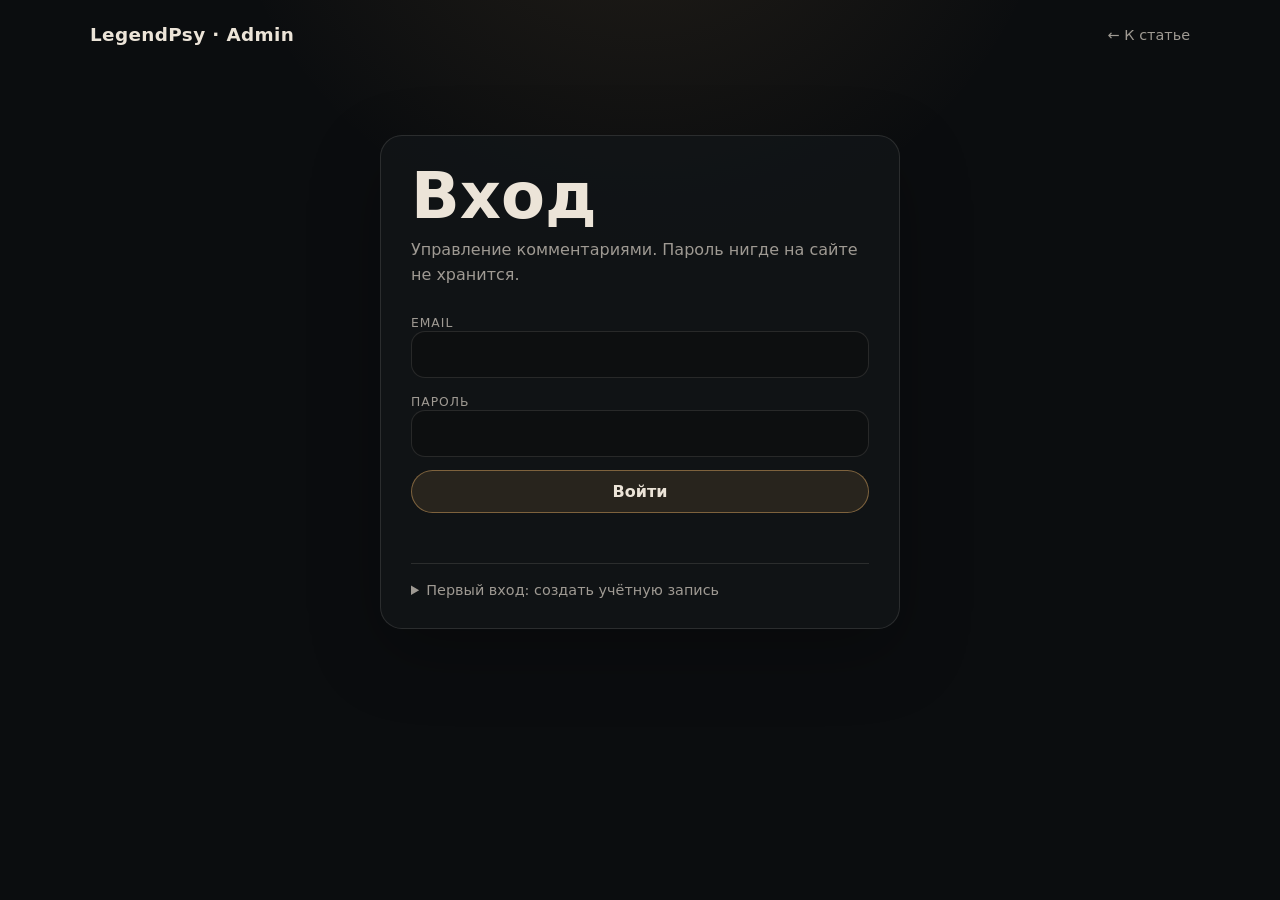
==== admin/index.html @ 47ddbd09 "Add protected comments admin dashboard" ====
<!doctype html>
<html lang="ru">
<head>
<meta charset="utf-8">
<meta name="viewport" content="width=device-width,initial-scale=1,viewport-fit=cover">
<meta name="robots" content="noindex,nofollow,noarchive">
<meta name="theme-color" content="#0b0d0f">
<title>LegendPsy · Админ-панель</title>
<style>
:root{
  --bg:#0b0d0f;--panel:#121517;--panel2:#171b1e;--paper:#ece4d8;--muted:#9f9a93;
  --gold:#d3a05e;--red:#d36f62;--green:#81b98c;--line:rgba(236,228,216,.12);
}
*{box-sizing:border-box}
html{background:var(--bg);color:var(--paper);font-family:Inter,ui-sans-serif,system-ui,-apple-system,BlinkMacSystemFont,"Segoe UI",sans-serif}
body{margin:0;min-height:100vh;background:
radial-gradient(circle at 50% -20%,rgba(211,160,94,.12),transparent 34%),var(--bg)}
button,input,textarea{font:inherit}
button{cursor:pointer}
.wrap{width:min(1100px,calc(100% - 28px));margin:0 auto;padding:24px 0 72px}
.top{display:flex;justify-content:space-between;align-items:center;gap:16px;margin-bottom:28px}
.brand{font-size:1.15rem;font-weight:750;letter-spacing:.02em}
.back{color:var(--muted);text-decoration:none;font-size:.9rem}
.panel{border:1px solid var(--line);background:rgba(18,21,23,.88);border-radius:22px;padding:clamp(18px,4vw,30px);box-shadow:0 24px 70px rgba(0,0,0,.25)}
.auth{max-width:520px;margin:10vh auto 0}
h1{font-size:clamp(2rem,7vw,4rem);line-height:.95;margin:0 0 10px}
.sub{color:var(--muted);line-height:1.6;margin:0 0 24px}
.form{display:grid;gap:13px}
label{font-size:.77rem;text-transform:uppercase;letter-spacing:.08em;color:var(--muted)}
input,textarea{
  width:100%;border:1px solid var(--line);background:#0d0f10;color:var(--paper);
  border-radius:14px;padding:13px 14px;outline:none
}
input:focus,textarea:focus{border-color:rgba(211,160,94,.7);box-shadow:0 0 0 3px rgba(211,160,94,.08)}
.btn{border:1px solid rgba(211,160,94,.5);background:rgba(211,160,94,.12);color:var(--paper);border-radius:999px;padding:11px 16px;font-weight:700}
.btn.secondary{border-color:var(--line);background:rgba(255,255,255,.035);font-weight:600}
.btn.danger{border-color:rgba(211,111,98,.45);background:rgba(211,111,98,.1);color:#ffd8d2}
.btn:disabled{opacity:.45;cursor:default}
.note{color:var(--muted);font-size:.88rem;line-height:1.5;min-height:1.35em}
.setup{margin-top:18px;padding-top:18px;border-top:1px solid var(--line)}
.setup summary{cursor:pointer;color:var(--muted);font-size:.9rem}
.hidden{display:none!important}
.dash-head{display:flex;justify-content:space-between;align-items:flex-start;gap:18px;margin-bottom:20px}
.dash-head h1{font-size:clamp(2rem,6vw,3.6rem)}
.actions{display:flex;gap:8px;flex-wrap:wrap}
.stats{display:grid;grid-template-columns:repeat(3,1fr);gap:10px;margin:18px 0}
.stat{border:1px solid var(--line);background:rgba(255,255,255,.025);border-radius:16px;padding:14px}
.stat b{display:block;font-size:1.55rem}.stat span{color:var(--muted);font-size:.8rem}
.toolbar{display:grid;grid-template-columns:1fr auto;gap:10px;margin:18px 0}
.filters{display:flex;gap:7px;flex-wrap:wrap}
.filter{border:1px solid var(--line);background:transparent;color:var(--muted);border-radius:999px;padding:8px 11px}
.filter.active{color:var(--paper);border-color:rgba(211,160,94,.5);background:rgba(211,160,94,.08)}
.list{display:grid;gap:12px}
.card{border:1px solid var(--line);background:rgba(255,255,255,.025);border-radius:18px;padding:16px}
.card.hidden-comment{opacity:.66}
.meta{display:flex;justify-content:space-between;gap:12px;align-items:center;margin-bottom:10px;color:var(--muted);font-size:.77rem}
.badge{display:inline-flex;align-items:center;gap:6px;border:1px solid var(--line);border-radius:999px;padding:5px 8px}
.dot{width:7px;height:7px;border-radius:50%;background:var(--green)}
.hidden-comment .dot{background:var(--red)}
.comment-text{white-space:pre-wrap;overflow-wrap:anywhere;line-height:1.58;margin:0 0 13px}
.editor{min-height:120px;resize:vertical;margin:0 0 12px}
.card-actions{display:flex;gap:8px;flex-wrap:wrap}
.empty{padding:36px 12px;text-align:center;color:var(--muted)}
.statusbar{margin:12px 0;color:var(--muted);font-size:.85rem;min-height:1.2em}
@media(max-width:700px){
  .toolbar{grid-template-columns:1fr}.dash-head{display:grid}.stats{grid-template-columns:1fr 1fr 1fr}
  .meta{align-items:flex-start;flex-direction:column}.card-actions .btn{flex:1}
}
</style>
</head>
<body>
<div class="wrap">
  <div class="top">
    <div class="brand">LegendPsy · Admin</div>
    <a class="back" href="../">← К статье</a>
  </div>

  <section id="authView" class="auth panel">
    <h1>Вход</h1>
    <p class="sub">Управление комментариями. Пароль нигде на сайте не хранится.</p>
    <form id="loginForm" class="form">
      <div><label for="email">Email</label><input id="email" type="email" autocomplete="username" required></div>
      <div><label for="password">Пароль</label><input id="password" type="password" autocomplete="current-password" required></div>
      <button id="loginBtn" class="btn" type="submit">Войти</button>
      <div id="loginNote" class="note" role="status"></div>
    </form>

    <details class="setup">
      <summary>Первый вход: создать учётную запись</summary>
      <form id="signupForm" class="form" style="margin-top:14px">
        <div><label for="signupEmail">Email</label><input id="signupEmail" type="email" autocomplete="email" required></div>
        <div><label for="signupPassword">Новый пароль</label><input id="signupPassword" type="password" autocomplete="new-password" minlength="12" required></div>
        <button id="signupBtn" class="btn secondary" type="submit">Создать учётную запись</button>
        <div id="signupNote" class="note" role="status"></div>
      </form>
    </details>
  </section>

  <section id="dashboard" class="hidden">
    <div class="dash-head">
      <div>
        <h1>Комментарии</h1>
        <p class="sub" style="margin-bottom:0">Редактирование, скрытие и удаление сообщений читателей.</p>
      </div>
      <div class="actions">
        <button id="refreshBtn" class="btn secondary">Обновить</button>
        <button id="logoutBtn" class="btn secondary">Выйти</button>
      </div>
    </div>

    <div class="stats">
      <div class="stat"><b id="totalCount">0</b><span>всего</span></div>
      <div class="stat"><b id="visibleCount">0</b><span>видимых</span></div>
      <div class="stat"><b id="hiddenCount">0</b><span>скрытых</span></div>
    </div>

    <div class="toolbar">
      <input id="search" type="search" placeholder="Поиск по тексту…">
      <div class="filters">
        <button class="filter active" data-filter="all">Все</button>
        <button class="filter" data-filter="visible">Видимые</button>
        <button class="filter" data-filter="hidden">Скрытые</button>
      </div>
    </div>

    <div id="statusbar" class="statusbar" role="status"></div>
    <div id="commentsList" class="list"></div>
  </section>
</div>

<script>
(()=>{
  const SUPABASE_URL='https://eswoqjxioavegjnhosbb.supabase.co';
  const KEY='sb_publishable_Czx1d7slcJQgqhjOS0miWw_Na2Yrnvb';
  const ADMIN_URL=SUPABASE_URL+'/functions/v1/admin-comments';
  const $=s=>document.querySelector(s);
  const $$=s=>[...document.querySelectorAll(s)];
  const authView=$('#authView'), dashboard=$('#dashboard');
  const loginForm=$('#loginForm'), signupForm=$('#signupForm');
  const loginNote=$('#loginNote'), signupNote=$('#signupNote'), statusbar=$('#statusbar');
  const list=$('#commentsList'), search=$('#search');
  let comments=[],filter='all';

  function getSession(){
    try{return JSON.parse(sessionStorage.getItem('legendpsy_admin_session')||'null')}catch(_){return null}
  }
  function setSession(s){sessionStorage.setItem('legendpsy_admin_session',JSON.stringify(s))}
  function clearSession(){sessionStorage.removeItem('legendpsy_admin_session')}
  function authHeaders(token){
    return {'apikey':KEY,'Authorization':'Bearer '+token,'Content-Type':'application/json'};
  }
  async function refreshSession(){
    const s=getSession(); if(!s?.refresh_token) return null;
    const r=await fetch(SUPABASE_URL+'/auth/v1/token?grant_type=refresh_token',{
      method:'POST',headers:{'apikey':KEY,'Content-Type':'application/json'},
      body:JSON.stringify({refresh_token:s.refresh_token})
    });
    if(!r.ok){clearSession();return null}
    const next=await r.json();setSession(next);return next;
  }
  async function adminCall(payload,retry=true){
    let s=getSession(); if(!s?.access_token) throw new Error('unauthorized');
    let r=await fetch(ADMIN_URL,{method:'POST',headers:authHeaders(s.access_token),body:JSON.stringify(payload)});
    if(r.status===401 && retry){
      s=await refreshSession();
      if(s) return adminCall(payload,false);
    }
    const data=await r.json().catch(()=>({}));
    if(!r.ok) throw new Error(data.error||('http_'+r.status));
    return data;
  }
  function showAuth(msg=''){
    authView.classList.remove('hidden');dashboard.classList.add('hidden');
    if(msg)loginNote.textContent=msg;
  }
  function showDashboard(){
    authView.classList.add('hidden');dashboard.classList.remove('hidden');
  }
  function dateLabel(value){
    try{return new Intl.DateTimeFormat('ru-RU',{day:'2-digit',month:'2-digit',year:'numeric',hour:'2-digit',minute:'2-digit'}).format(new Date(value))}
    catch(_){return value||''}
  }
  function counts(){
    $('#totalCount').textContent=comments.length;
    $('#visibleCount').textContent=comments.filter(x=>x.is_visible).length;
    $('#hiddenCount').textContent=comments.filter(x=>!x.is_visible).length;
  }
  function filtered(){
    const q=search.value.trim().toLowerCase();
    return comments.filter(c=>{
      const f=filter==='all'||(filter==='visible'&&c.is_visible)||(filter==='hidden'&&!c.is_visible);
      const s=!q||c.body.toLowerCase().includes(q);
      return f&&s;
    });
  }
  function render(){
    counts();list.replaceChildren();
    const rows=filtered();
    if(!rows.length){
      const e=document.createElement('div');e.className='empty';e.textContent='Ничего не найдено.';list.append(e);return;
    }
    rows.forEach(c=>{
      const card=document.createElement('article');card.className='card'+(c.is_visible?'':' hidden-comment');
      const meta=document.createElement('div');meta.className='meta';
      const badge=document.createElement('span');badge.className='badge';
      const dot=document.createElement('i');dot.className='dot';
      const label=document.createElement('span');label.textContent=c.is_visible?'Видимый':'Скрытый';
      badge.append(dot,label);
      const date=document.createElement('span');date.textContent=dateLabel(c.created_at);
      meta.append(badge,date);

      const text=document.createElement('p');text.className='comment-text';text.textContent=c.body;
      const editor=document.createElement('textarea');editor.className='editor hidden';editor.value=c.body;editor.maxLength=2000;

      const actions=document.createElement('div');actions.className='card-actions';
      const vis=document.createElement('button');vis.className='btn secondary';vis.textContent=c.is_visible?'Скрыть':'Показать';
      const edit=document.createElement('button');edit.className='btn secondary';edit.textContent='Редактировать';
      const del=document.createElement('button');del.className='btn danger';del.textContent='Удалить';
      actions.append(vis,edit,del);

      vis.onclick=()=>mutate(async()=>{
        const data=await adminCall({action:'set_visibility',id:c.id,is_visible:!c.is_visible});
        Object.assign(c,data.comment);render();
      });

      let editing=false;
      edit.onclick=()=>mutate(async()=>{
        if(!editing){
          editing=true;text.classList.add('hidden');editor.classList.remove('hidden');edit.textContent='Сохранить';editor.focus();return;
        }
        const body=editor.value.trim();
        if(!body){statusbar.textContent='Комментарий не может быть пустым.';return}
        const data=await adminCall({action:'edit',id:c.id,body});
        Object.assign(c,data.comment);editing=false;text.classList.remove('hidden');editor.classList.add('hidden');edit.textContent='Редактировать';render();
      });

      del.onclick=()=>mutate(async()=>{
        if(!confirm('Удалить комментарий навсегда? Это действие нельзя отменить.'))return;
        await adminCall({action:'delete',id:c.id});
        comments=comments.filter(x=>x.id!==c.id);render();
      });

      card.append(meta,text,editor,actions);list.append(card);
    });
  }
  async function mutate(fn){
    statusbar.textContent='Сохраняю…';
    try{await fn();statusbar.textContent='Готово.'}
    catch(e){statusbar.textContent='Ошибка: '+friendly(e.message)}
  }
  function friendly(code){
    const map={
      unauthorized:'Сессия закончилась. Войди снова.',
      forbidden:'Этот аккаунт ещё не получил права администратора.',
      invalid_comment:'Проверь текст комментария.',
      update_failed:'Не удалось сохранить изменения.',
      delete_failed:'Не удалось удалить комментарий.'
    };
    return map[code]||'Не удалось выполнить действие.';
  }
  async function load(){
    statusbar.textContent='Загружаю…';
    try{
      const data=await adminCall({action:'list'});
      comments=data.comments||[];showDashboard();render();statusbar.textContent='';
    }catch(e){
      if(e.message==='forbidden'){showAuth('Аккаунт существует, но права администратора ещё не активированы.')}
      else{clearSession();showAuth(friendly(e.message))}
    }
  }

  loginForm.addEventListener('submit',async e=>{
    e.preventDefault();loginNote.textContent='Вхожу…';$('#loginBtn').disabled=true;
    try{
      const email=$('#email').value.trim(),password=$('#password').value;
      const r=await fetch(SUPABASE_URL+'/auth/v1/token?grant_type=password',{
        method:'POST',headers:{'apikey':KEY,'Content-Type':'application/json'},
        body:JSON.stringify({email,password})
      });
      const data=await r.json().catch(()=>({}));
      if(!r.ok)throw new Error('login_failed');
      setSession(data);await load();
    }catch(_){loginNote.textContent='Не удалось войти. Проверь email, пароль и подтверждение почты.'}
    finally{$('#loginBtn').disabled=false}
  });

  signupForm.addEventListener('submit',async e=>{
    e.preventDefault();signupNote.textContent='Создаю…';$('#signupBtn').disabled=true;
    try{
      const email=$('#signupEmail').value.trim(),password=$('#signupPassword').value;
      if(password.length<12)throw new Error('weak');
      const r=await fetch(SUPABASE_URL+'/auth/v1/signup',{
        method:'POST',headers:{'apikey':KEY,'Content-Type':'application/json'},
        body:JSON.stringify({email,password})
      });
      const data=await r.json().catch(()=>({}));
      if(!r.ok)throw new Error(data?.msg||'signup_failed');
      signupNote.textContent=data?.session
        ? 'Учётная запись создана. Теперь нужно активировать права администратора.'
        : 'Учётная запись создана. Проверь почту и подтверди email. После этого права администратора нужно активировать.';
    }catch(e){signupNote.textContent=e.message==='weak'?'Пароль должен быть не короче 12 символов.':'Не удалось создать учётную запись.'}
    finally{$('#signupBtn').disabled=false}
  });

  $('#refreshBtn').onclick=load;
  $('#logoutBtn').onclick=()=>{clearSession();showAuth('Ты вышел из админ-панели.')};
  search.addEventListener('input',render);
  $$('.filter').forEach(b=>b.onclick=()=>{
    filter=b.dataset.filter;$$('.filter').forEach(x=>x.classList.toggle('active',x===b));render();
  });

  if(getSession())load();
})();
</script>
</body>
</html>
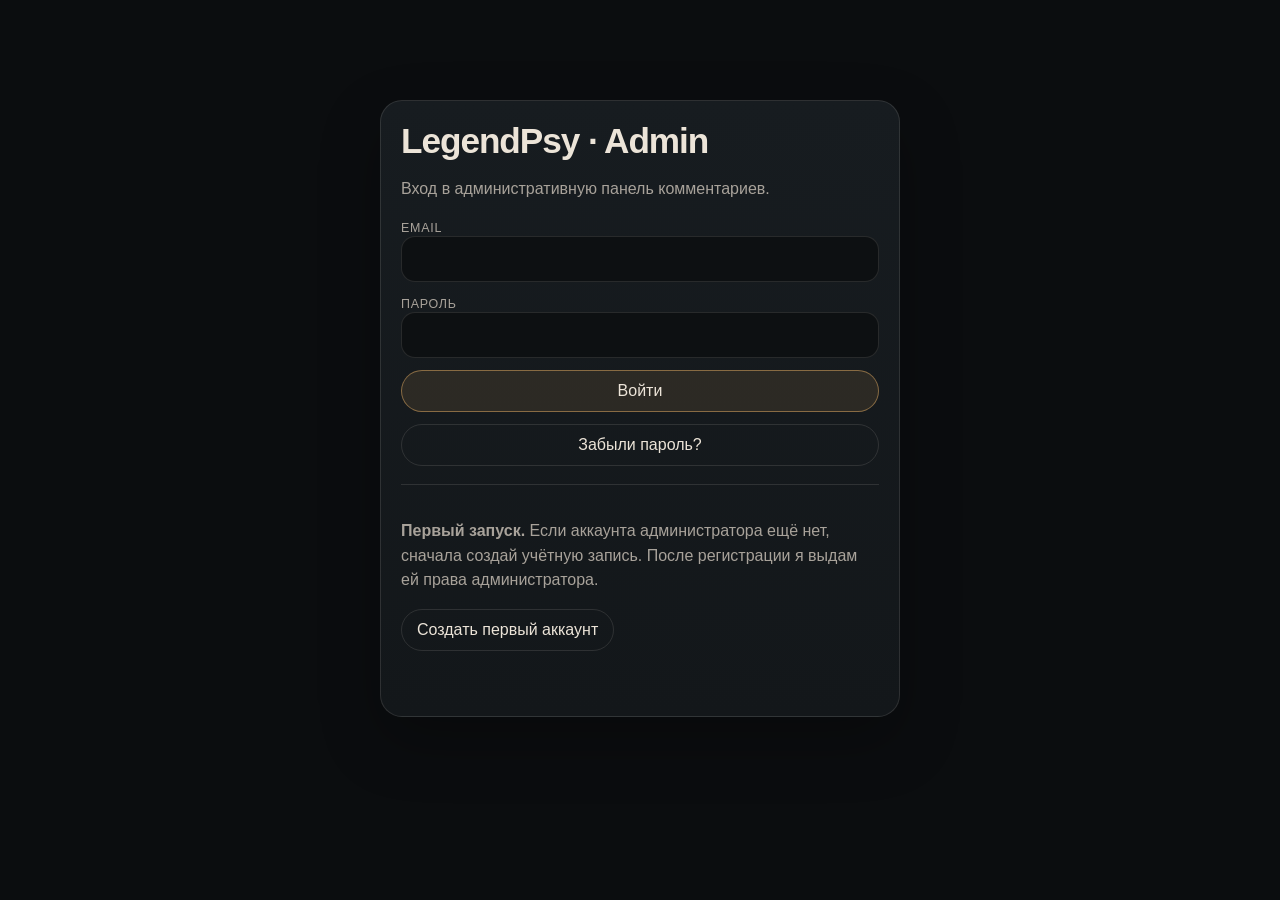
==== commit 197aa6e9: "Add secure comment admin panel" ====
--- a/admin/index.html
+++ b/admin/index.html
@@ -2,315 +2,462 @@
 <html lang="ru">
 <head>
 <meta charset="utf-8">
-<meta name="viewport" content="width=device-width,initial-scale=1,viewport-fit=cover">
-<meta name="robots" content="noindex,nofollow,noarchive">
+<meta name="viewport" content="width=device-width, initial-scale=1, viewport-fit=cover">
 <meta name="theme-color" content="#0b0d0f">
-<title>LegendPsy · Админ-панель</title>
+<title>LegendPsy — админ-панель</title>
 <style>
 :root{
-  --bg:#0b0d0f;--panel:#121517;--panel2:#171b1e;--paper:#ece4d8;--muted:#9f9a93;
-  --gold:#d3a05e;--red:#d36f62;--green:#81b98c;--line:rgba(236,228,216,.12);
+  --bg:#0b0d0f;--panel:#13171a;--panel2:#171c20;--text:#ece4d8;--muted:#a8a29a;
+  --line:rgba(236,228,216,.12);--gold:#d3a05e;--danger:#d56a63;--ok:#84b59f;
 }
 *{box-sizing:border-box}
-html{background:var(--bg);color:var(--paper);font-family:Inter,ui-sans-serif,system-ui,-apple-system,BlinkMacSystemFont,"Segoe UI",sans-serif}
-body{margin:0;min-height:100vh;background:
-radial-gradient(circle at 50% -20%,rgba(211,160,94,.12),transparent 34%),var(--bg)}
+html,body{margin:0;background:var(--bg);color:var(--text);font-family:Inter,ui-sans-serif,-apple-system,BlinkMacSystemFont,"Segoe UI",sans-serif}
+body{min-height:100svh}
 button,input,textarea{font:inherit}
 button{cursor:pointer}
-.wrap{width:min(1100px,calc(100% - 28px));margin:0 auto;padding:24px 0 72px}
-.top{display:flex;justify-content:space-between;align-items:center;gap:16px;margin-bottom:28px}
-.brand{font-size:1.15rem;font-weight:750;letter-spacing:.02em}
-.back{color:var(--muted);text-decoration:none;font-size:.9rem}
-.panel{border:1px solid var(--line);background:rgba(18,21,23,.88);border-radius:22px;padding:clamp(18px,4vw,30px);box-shadow:0 24px 70px rgba(0,0,0,.25)}
-.auth{max-width:520px;margin:10vh auto 0}
-h1{font-size:clamp(2rem,7vw,4rem);line-height:.95;margin:0 0 10px}
-.sub{color:var(--muted);line-height:1.6;margin:0 0 24px}
-.form{display:grid;gap:13px}
-label{font-size:.77rem;text-transform:uppercase;letter-spacing:.08em;color:var(--muted)}
+.wrap{width:min(1100px,calc(100% - 28px));margin:0 auto;padding:28px 0 64px}
+.topbar{display:flex;align-items:center;justify-content:space-between;gap:16px;margin-bottom:24px}
+.brand{font-size:clamp(1.4rem,5vw,2.2rem);font-weight:750;letter-spacing:-.03em}
+.sub{color:var(--muted);font-size:.92rem}
+.card{background:linear-gradient(180deg,var(--panel2),var(--panel));border:1px solid var(--line);border-radius:22px;padding:20px;box-shadow:0 24px 60px rgba(0,0,0,.25)}
+.auth{max-width:520px;margin:8vh auto 0}
+.auth h1{margin:0 0 10px;font-size:2rem}
+.auth p{color:var(--muted);line-height:1.55}
+.grid{display:grid;gap:12px}
+label{font-size:.78rem;color:var(--muted);letter-spacing:.06em;text-transform:uppercase}
 input,textarea{
-  width:100%;border:1px solid var(--line);background:#0d0f10;color:var(--paper);
-  border-radius:14px;padding:13px 14px;outline:none
+  width:100%;border:1px solid var(--line);border-radius:14px;background:#0d1012;color:var(--text);
+  padding:13px 14px;outline:none
 }
 input:focus,textarea:focus{border-color:rgba(211,160,94,.7);box-shadow:0 0 0 3px rgba(211,160,94,.08)}
-.btn{border:1px solid rgba(211,160,94,.5);background:rgba(211,160,94,.12);color:var(--paper);border-radius:999px;padding:11px 16px;font-weight:700}
-.btn.secondary{border-color:var(--line);background:rgba(255,255,255,.035);font-weight:600}
-.btn.danger{border-color:rgba(211,111,98,.45);background:rgba(211,111,98,.1);color:#ffd8d2}
-.btn:disabled{opacity:.45;cursor:default}
-.note{color:var(--muted);font-size:.88rem;line-height:1.5;min-height:1.35em}
-.setup{margin-top:18px;padding-top:18px;border-top:1px solid var(--line)}
-.setup summary{cursor:pointer;color:var(--muted);font-size:.9rem}
+.primary,.ghost,.danger{
+  border-radius:999px;padding:11px 15px;border:1px solid var(--line);background:transparent;color:var(--text)
+}
+.primary{border-color:rgba(211,160,94,.55);background:rgba(211,160,94,.12)}
+.danger{border-color:rgba(213,106,99,.4);color:#f4b0ab}
+.small{padding:8px 11px;font-size:.88rem}
+.actions{display:flex;flex-wrap:wrap;gap:8px}
+.status{min-height:1.4em;margin-top:10px;color:var(--muted);font-size:.9rem}
+.setup-note{margin-top:18px;padding-top:18px;border-top:1px solid var(--line)}
 .hidden{display:none!important}
-.dash-head{display:flex;justify-content:space-between;align-items:flex-start;gap:18px;margin-bottom:20px}
-.dash-head h1{font-size:clamp(2rem,6vw,3.6rem)}
-.actions{display:flex;gap:8px;flex-wrap:wrap}
-.stats{display:grid;grid-template-columns:repeat(3,1fr);gap:10px;margin:18px 0}
-.stat{border:1px solid var(--line);background:rgba(255,255,255,.025);border-radius:16px;padding:14px}
-.stat b{display:block;font-size:1.55rem}.stat span{color:var(--muted);font-size:.8rem}
-.toolbar{display:grid;grid-template-columns:1fr auto;gap:10px;margin:18px 0}
-.filters{display:flex;gap:7px;flex-wrap:wrap}
-.filter{border:1px solid var(--line);background:transparent;color:var(--muted);border-radius:999px;padding:8px 11px}
-.filter.active{color:var(--paper);border-color:rgba(211,160,94,.5);background:rgba(211,160,94,.08)}
-.list{display:grid;gap:12px}
-.card{border:1px solid var(--line);background:rgba(255,255,255,.025);border-radius:18px;padding:16px}
-.card.hidden-comment{opacity:.66}
-.meta{display:flex;justify-content:space-between;gap:12px;align-items:center;margin-bottom:10px;color:var(--muted);font-size:.77rem}
-.badge{display:inline-flex;align-items:center;gap:6px;border:1px solid var(--line);border-radius:999px;padding:5px 8px}
-.dot{width:7px;height:7px;border-radius:50%;background:var(--green)}
-.hidden-comment .dot{background:var(--red)}
-.comment-text{white-space:pre-wrap;overflow-wrap:anywhere;line-height:1.58;margin:0 0 13px}
-.editor{min-height:120px;resize:vertical;margin:0 0 12px}
-.card-actions{display:flex;gap:8px;flex-wrap:wrap}
-.empty{padding:36px 12px;text-align:center;color:var(--muted)}
-.statusbar{margin:12px 0;color:var(--muted);font-size:.85rem;min-height:1.2em}
-@media(max-width:700px){
-  .toolbar{grid-template-columns:1fr}.dash-head{display:grid}.stats{grid-template-columns:1fr 1fr 1fr}
-  .meta{align-items:flex-start;flex-direction:column}.card-actions .btn{flex:1}
+.dashboard{display:grid;gap:18px}
+.toolbar{display:flex;gap:10px;align-items:center;flex-wrap:wrap}
+.search{flex:1;min-width:220px}
+.filters{display:flex;gap:8px;flex-wrap:wrap}
+.filter.active{border-color:rgba(211,160,94,.65);background:rgba(211,160,94,.12)}
+.stats{display:flex;gap:10px;flex-wrap:wrap}
+.stat{padding:10px 13px;border:1px solid var(--line);border-radius:14px;color:var(--muted)}
+.stat strong{color:var(--text)}
+.comments{display:grid;gap:12px}
+.comment{padding:16px;border:1px solid var(--line);border-radius:18px;background:rgba(255,255,255,.02)}
+.comment.hidden-comment{opacity:.62}
+.meta{display:flex;gap:10px;align-items:center;justify-content:space-between;flex-wrap:wrap;margin-bottom:10px}
+.meta-left{display:flex;gap:8px;align-items:center;flex-wrap:wrap;color:var(--muted);font-size:.82rem}
+.badge{padding:4px 8px;border-radius:999px;border:1px solid var(--line);font-size:.75rem}
+.badge.visible{color:#b6ddca;border-color:rgba(132,181,159,.35)}
+.badge.hidden-badge{color:#d8b1ae;border-color:rgba(213,106,99,.35)}
+.body{white-space:pre-wrap;overflow-wrap:anywhere;line-height:1.58;margin-bottom:14px}
+.editbox{min-height:110px;margin-bottom:10px}
+.empty{padding:34px 8px;text-align:center;color:var(--muted)}
+hr{border:0;border-top:1px solid var(--line);margin:18px 0}
+@media(max-width:640px){
+  .wrap{width:min(100% - 18px,1100px);padding-top:16px}
+  .card{padding:16px;border-radius:18px}
+  .topbar{align-items:flex-start}
+  .comment .actions{width:100%}
+  .comment .actions button{flex:1}
 }
 </style>
 </head>
 <body>
 <div class="wrap">
-  <div class="top">
+  <section id="authView" class="auth card">
     <div class="brand">LegendPsy · Admin</div>
-    <a class="back" href="../">← К статье</a>
-  </div>
-
-  <section id="authView" class="auth panel">
-    <h1>Вход</h1>
-    <p class="sub">Управление комментариями. Пароль нигде на сайте не хранится.</p>
-    <form id="loginForm" class="form">
-      <div><label for="email">Email</label><input id="email" type="email" autocomplete="username" required></div>
-      <div><label for="password">Пароль</label><input id="password" type="password" autocomplete="current-password" required></div>
-      <button id="loginBtn" class="btn" type="submit">Войти</button>
-      <div id="loginNote" class="note" role="status"></div>
+    <p>Вход в административную панель комментариев.</p>
+
+    <form id="loginForm" class="grid">
+      <div>
+        <label for="loginEmail">Email</label>
+        <input id="loginEmail" type="email" autocomplete="username" required>
+      </div>
+      <div>
+        <label for="loginPassword">Пароль</label>
+        <input id="loginPassword" type="password" autocomplete="current-password" minlength="8" required>
+      </div>
+      <button class="primary" type="submit">Войти</button>
+      <button id="forgotBtn" class="ghost" type="button">Забыли пароль?</button>
     </form>
 
-    <details class="setup">
-      <summary>Первый вход: создать учётную запись</summary>
-      <form id="signupForm" class="form" style="margin-top:14px">
-        <div><label for="signupEmail">Email</label><input id="signupEmail" type="email" autocomplete="email" required></div>
-        <div><label for="signupPassword">Новый пароль</label><input id="signupPassword" type="password" autocomplete="new-password" minlength="12" required></div>
-        <button id="signupBtn" class="btn secondary" type="submit">Создать учётную запись</button>
-        <div id="signupNote" class="note" role="status"></div>
+    <div id="signupBlock" class="setup-note">
+      <p><strong>Первый запуск.</strong> Если аккаунта администратора ещё нет, сначала создай учётную запись. После регистрации я выдам ей права администратора.</p>
+      <button id="showSignupBtn" class="ghost" type="button">Создать первый аккаунт</button>
+
+      <form id="signupForm" class="grid hidden" style="margin-top:14px">
+        <div>
+          <label for="signupEmail">Email</label>
+          <input id="signupEmail" type="email" autocomplete="email" required>
+        </div>
+        <div>
+          <label for="signupPassword">Пароль</label>
+          <input id="signupPassword" type="password" autocomplete="new-password" minlength="12" required>
+        </div>
+        <div>
+          <label for="signupPassword2">Повтори пароль</label>
+          <input id="signupPassword2" type="password" autocomplete="new-password" minlength="12" required>
+        </div>
+        <button class="primary" type="submit">Создать аккаунт</button>
       </form>
-    </details>
+    </div>
+
+    <p id="authStatus" class="status" role="status" aria-live="polite"></p>
   </section>
 
-  <section id="dashboard" class="hidden">
-    <div class="dash-head">
+  <section id="dashboardView" class="dashboard hidden">
+    <div class="topbar">
       <div>
-        <h1>Комментарии</h1>
-        <p class="sub" style="margin-bottom:0">Редактирование, скрытие и удаление сообщений читателей.</p>
-      </div>
-      <div class="actions">
-        <button id="refreshBtn" class="btn secondary">Обновить</button>
-        <button id="logoutBtn" class="btn secondary">Выйти</button>
-      </div>
+        <div class="brand">Комментарии</div>
+        <div id="adminEmail" class="sub"></div>
+      </div>
+      <button id="logoutBtn" class="ghost small" type="button">Выйти</button>
     </div>
 
-    <div class="stats">
-      <div class="stat"><b id="totalCount">0</b><span>всего</span></div>
-      <div class="stat"><b id="visibleCount">0</b><span>видимых</span></div>
-      <div class="stat"><b id="hiddenCount">0</b><span>скрытых</span></div>
+    <div class="card">
+      <div class="toolbar">
+        <input id="searchInput" class="search" type="search" placeholder="Поиск по комментариям…">
+        <div class="filters">
+          <button class="filter ghost small active" data-filter="all" type="button">Все</button>
+          <button class="filter ghost small" data-filter="visible" type="button">Видимые</button>
+          <button class="filter ghost small" data-filter="hidden" type="button">Скрытые</button>
+        </div>
+      </div>
+      <hr>
+      <div id="stats" class="stats"></div>
     </div>
 
-    <div class="toolbar">
-      <input id="search" type="search" placeholder="Поиск по тексту…">
-      <div class="filters">
-        <button class="filter active" data-filter="all">Все</button>
-        <button class="filter" data-filter="visible">Видимые</button>
-        <button class="filter" data-filter="hidden">Скрытые</button>
-      </div>
-    </div>
-
-    <div id="statusbar" class="statusbar" role="status"></div>
-    <div id="commentsList" class="list"></div>
+    <div id="commentsList" class="comments"></div>
   </section>
 </div>
 
-<script>
-(()=>{
-  const SUPABASE_URL='https://eswoqjxioavegjnhosbb.supabase.co';
-  const KEY='sb_publishable_Czx1d7slcJQgqhjOS0miWw_Na2Yrnvb';
-  const ADMIN_URL=SUPABASE_URL+'/functions/v1/admin-comments';
-  const $=s=>document.querySelector(s);
-  const $$=s=>[...document.querySelectorAll(s)];
-  const authView=$('#authView'), dashboard=$('#dashboard');
-  const loginForm=$('#loginForm'), signupForm=$('#signupForm');
-  const loginNote=$('#loginNote'), signupNote=$('#signupNote'), statusbar=$('#statusbar');
-  const list=$('#commentsList'), search=$('#search');
-  let comments=[],filter='all';
-
-  function getSession(){
-    try{return JSON.parse(sessionStorage.getItem('legendpsy_admin_session')||'null')}catch(_){return null}
-  }
-  function setSession(s){sessionStorage.setItem('legendpsy_admin_session',JSON.stringify(s))}
-  function clearSession(){sessionStorage.removeItem('legendpsy_admin_session')}
-  function authHeaders(token){
-    return {'apikey':KEY,'Authorization':'Bearer '+token,'Content-Type':'application/json'};
-  }
-  async function refreshSession(){
-    const s=getSession(); if(!s?.refresh_token) return null;
-    const r=await fetch(SUPABASE_URL+'/auth/v1/token?grant_type=refresh_token',{
-      method:'POST',headers:{'apikey':KEY,'Content-Type':'application/json'},
-      body:JSON.stringify({refresh_token:s.refresh_token})
+<script type="module">
+import { createClient } from "https://esm.sh/@supabase/supabase-js@2";
+
+const SUPABASE_URL = "https://eswoqjxioavegjnhosbb.supabase.co";
+const SUPABASE_PUBLISHABLE_KEY = "sb_publishable_Czx1d7slcJQgqhjOS0miWw_Na2Yrnvb";
+
+const supabase = createClient(SUPABASE_URL, SUPABASE_PUBLISHABLE_KEY, {
+  auth: { persistSession: true, autoRefreshToken: true, detectSessionInUrl: true }
+});
+
+const $ = (s) => document.querySelector(s);
+const authView = $("#authView");
+const dashboardView = $("#dashboardView");
+const authStatus = $("#authStatus");
+const loginForm = $("#loginForm");
+const signupForm = $("#signupForm");
+const showSignupBtn = $("#showSignupBtn");
+const signupBlock = $("#signupBlock");
+const forgotBtn = $("#forgotBtn");
+const logoutBtn = $("#logoutBtn");
+const commentsList = $("#commentsList");
+const searchInput = $("#searchInput");
+const stats = $("#stats");
+const adminEmail = $("#adminEmail");
+
+let comments = [];
+let filter = "all";
+
+function setStatus(message){ authStatus.textContent = message || ""; }
+
+function formatDate(value){
+  try{
+    return new Intl.DateTimeFormat("ru-RU", {
+      day:"numeric", month:"long", year:"numeric", hour:"2-digit", minute:"2-digit"
+    }).format(new Date(value));
+  }catch(_){ return ""; }
+}
+
+function escapeText(value){
+  const div = document.createElement("div");
+  div.textContent = value ?? "";
+  return div.innerHTML;
+}
+
+async function isAdmin(){
+  const { data, error } = await supabase.rpc("is_current_admin");
+  if(error) return false;
+  return data === true;
+}
+
+async function refreshSetupVisibility(){
+  const { data, error } = await supabase.rpc("admin_is_initialized");
+  if(!error && data === true) signupBlock.classList.add("hidden");
+}
+
+async function showDashboard(session){
+  const allowed = await isAdmin();
+  if(!allowed){
+    authView.classList.remove("hidden");
+    dashboardView.classList.add("hidden");
+    setStatus("Аккаунт существует, но права администратора ещё не выданы.");
+    return;
+  }
+
+  authView.classList.add("hidden");
+  dashboardView.classList.remove("hidden");
+  adminEmail.textContent = session?.user?.email || "";
+  setStatus("");
+  await loadComments();
+}
+
+async function routeBySession(){
+  await refreshSetupVisibility();
+  const { data: { session } } = await supabase.auth.getSession();
+  if(session) await showDashboard(session);
+  else{
+    authView.classList.remove("hidden");
+    dashboardView.classList.add("hidden");
+  }
+}
+
+loginForm.addEventListener("submit", async (e)=>{
+  e.preventDefault();
+  setStatus("Вхожу…");
+  const email = $("#loginEmail").value.trim();
+  const password = $("#loginPassword").value;
+  const { data, error } = await supabase.auth.signInWithPassword({ email, password });
+  if(error){
+    setStatus("Не удалось войти. Проверь email и пароль.");
+    return;
+  }
+  await showDashboard(data.session);
+});
+
+showSignupBtn.addEventListener("click", ()=>{
+  signupForm.classList.toggle("hidden");
+});
+
+signupForm.addEventListener("submit", async (e)=>{
+  e.preventDefault();
+  const email = $("#signupEmail").value.trim();
+  const password = $("#signupPassword").value;
+  const password2 = $("#signupPassword2").value;
+
+  if(password !== password2){
+    setStatus("Пароли не совпадают.");
+    return;
+  }
+
+  setStatus("Создаю аккаунт…");
+  const { data, error } = await supabase.auth.signUp({
+    email,
+    password,
+    options: { emailRedirectTo: window.location.href }
+  });
+
+  if(error){
+    setStatus("Не удалось создать аккаунт: " + error.message);
+    return;
+  }
+
+  if(data.session){
+    setStatus("Аккаунт создан. Теперь нужно выдать ему права администратора.");
+  }else{
+    setStatus("Аккаунт создан. Проверь почту и подтвердите email, затем вернись сюда и войди.");
+  }
+});
+
+forgotBtn.addEventListener("click", async ()=>{
+  const email = $("#loginEmail").value.trim();
+  if(!email){
+    setStatus("Сначала введи email.");
+    return;
+  }
+  const { error } = await supabase.auth.resetPasswordForEmail(email, {
+    redirectTo: window.location.href
+  });
+  setStatus(error ? "Не удалось отправить письмо." : "Ссылка для смены пароля отправлена на email.");
+});
+
+logoutBtn.addEventListener("click", async ()=>{
+  await supabase.auth.signOut();
+  comments = [];
+  authView.classList.remove("hidden");
+  dashboardView.classList.add("hidden");
+});
+
+async function loadComments(){
+  commentsList.innerHTML = '<div class="card empty">Загружаю…</div>';
+  const { data, error } = await supabase
+    .from("comments")
+    .select("id,article_id,body,created_at,is_visible")
+    .order("created_at", { ascending:false })
+    .limit(500);
+
+  if(error){
+    commentsList.innerHTML = '<div class="card empty">Не удалось загрузить комментарии.</div>';
+    return;
+  }
+  comments = data || [];
+  render();
+}
+
+function render(){
+  const q = searchInput.value.trim().toLowerCase();
+  const filtered = comments.filter(c=>{
+    const filterOk = filter==="all" || (filter==="visible" ? c.is_visible : !c.is_visible);
+    const searchOk = !q || c.body.toLowerCase().includes(q);
+    return filterOk && searchOk;
+  });
+
+  const visibleCount = comments.filter(c=>c.is_visible).length;
+  const hiddenCount = comments.length - visibleCount;
+  stats.innerHTML =
+    '<div class="stat">Всего: <strong>'+comments.length+'</strong></div>'+
+    '<div class="stat">Видимые: <strong>'+visibleCount+'</strong></div>'+
+    '<div class="stat">Скрытые: <strong>'+hiddenCount+'</strong></div>';
+
+  if(!filtered.length){
+    commentsList.innerHTML = '<div class="card empty">Ничего не найдено.</div>';
+    return;
+  }
+
+  commentsList.innerHTML = filtered.map(c=>`
+    <article class="comment ${c.is_visible ? "" : "hidden-comment"}" data-id="${c.id}">
+      <div class="meta">
+        <div class="meta-left">
+          <span>${formatDate(c.created_at)}</span>
+          <span class="badge ${c.is_visible ? "visible" : "hidden-badge"}">${c.is_visible ? "Видимый" : "Скрытый"}</span>
+        </div>
+        <span class="sub">${escapeText(c.article_id)}</span>
+      </div>
+      <div class="body" data-role="body">${escapeText(c.body)}</div>
+      <div class="actions">
+        <button class="ghost small" data-action="edit" type="button">Редактировать</button>
+        <button class="ghost small" data-action="visibility" type="button">${c.is_visible ? "Скрыть" : "Показать"}</button>
+        <button class="danger small" data-action="delete" type="button">Удалить</button>
+      </div>
+    </article>
+  `).join("");
+}
+
+searchInput.addEventListener("input", render);
+document.querySelectorAll(".filter").forEach(btn=>{
+  btn.addEventListener("click", ()=>{
+    document.querySelectorAll(".filter").forEach(x=>x.classList.remove("active"));
+    btn.classList.add("active");
+    filter = btn.dataset.filter;
+    render();
+  });
+});
+
+commentsList.addEventListener("click", async (e)=>{
+  const button = e.target.closest("button[data-action]");
+  if(!button) return;
+  const article = button.closest(".comment");
+  const id = article.dataset.id;
+  const item = comments.find(c=>c.id===id);
+  if(!item) return;
+
+  if(button.dataset.action==="visibility"){
+    button.disabled = true;
+    const { data, error } = await supabase
+      .from("comments")
+      .update({ is_visible: !item.is_visible })
+      .eq("id", id)
+      .select("id,article_id,body,created_at,is_visible")
+      .single();
+
+    if(!error && data){
+      comments = comments.map(c=>c.id===id ? data : c);
+      render();
+    }else{
+      alert("Не удалось изменить видимость.");
+      button.disabled = false;
+    }
+    return;
+  }
+
+  if(button.dataset.action==="delete"){
+    if(!confirm("Удалить этот комментарий навсегда? Это действие нельзя отменить.")) return;
+    button.disabled = true;
+    const { error } = await supabase.from("comments").delete().eq("id", id);
+    if(!error){
+      comments = comments.filter(c=>c.id!==id);
+      render();
+    }else{
+      alert("Не удалось удалить комментарий.");
+      button.disabled = false;
+    }
+    return;
+  }
+
+  if(button.dataset.action==="edit"){
+    if(article.querySelector("textarea")) return;
+    const bodyEl = article.querySelector('[data-role="body"]');
+    bodyEl.classList.add("hidden");
+
+    const textarea = document.createElement("textarea");
+    textarea.className = "editbox";
+    textarea.maxLength = 2000;
+    textarea.value = item.body;
+
+    const save = document.createElement("button");
+    save.className = "primary small";
+    save.type = "button";
+    save.textContent = "Сохранить";
+
+    const cancel = document.createElement("button");
+    cancel.className = "ghost small";
+    cancel.type = "button";
+    cancel.textContent = "Отмена";
+
+    const row = document.createElement("div");
+    row.className = "actions";
+    row.append(save, cancel);
+
+    bodyEl.after(textarea, row);
+    textarea.focus();
+
+    cancel.addEventListener("click", ()=>{
+      textarea.remove();
+      row.remove();
+      bodyEl.classList.remove("hidden");
     });
-    if(!r.ok){clearSession();return null}
-    const next=await r.json();setSession(next);return next;
-  }
-  async function adminCall(payload,retry=true){
-    let s=getSession(); if(!s?.access_token) throw new Error('unauthorized');
-    let r=await fetch(ADMIN_URL,{method:'POST',headers:authHeaders(s.access_token),body:JSON.stringify(payload)});
-    if(r.status===401 && retry){
-      s=await refreshSession();
-      if(s) return adminCall(payload,false);
+
+    save.addEventListener("click", async ()=>{
+      const body = textarea.value.trim();
+      if(!body){ alert("Комментарий не может быть пустым."); return; }
+      save.disabled = true;
+
+      const { data, error } = await supabase
+        .from("comments")
+        .update({ body })
+        .eq("id", id)
+        .select("id,article_id,body,created_at,is_visible")
+        .single();
+
+      if(!error && data){
+        comments = comments.map(c=>c.id===id ? data : c);
+        render();
+      }else{
+        alert("Не удалось сохранить изменения.");
+        save.disabled = false;
+      }
+    });
+  }
+});
+
+supabase.auth.onAuthStateChange(async (event, session)=>{
+  if(event==="PASSWORD_RECOVERY" && session){
+    const next = prompt("Введите новый пароль (минимум 12 символов):");
+    if(next && next.length>=12){
+      const { error } = await supabase.auth.updateUser({ password: next });
+      alert(error ? "Не удалось сменить пароль." : "Пароль изменён.");
     }
-    const data=await r.json().catch(()=>({}));
-    if(!r.ok) throw new Error(data.error||('http_'+r.status));
-    return data;
-  }
-  function showAuth(msg=''){
-    authView.classList.remove('hidden');dashboard.classList.add('hidden');
-    if(msg)loginNote.textContent=msg;
-  }
-  function showDashboard(){
-    authView.classList.add('hidden');dashboard.classList.remove('hidden');
-  }
-  function dateLabel(value){
-    try{return new Intl.DateTimeFormat('ru-RU',{day:'2-digit',month:'2-digit',year:'numeric',hour:'2-digit',minute:'2-digit'}).format(new Date(value))}
-    catch(_){return value||''}
-  }
-  function counts(){
-    $('#totalCount').textContent=comments.length;
-    $('#visibleCount').textContent=comments.filter(x=>x.is_visible).length;
-    $('#hiddenCount').textContent=comments.filter(x=>!x.is_visible).length;
-  }
-  function filtered(){
-    const q=search.value.trim().toLowerCase();
-    return comments.filter(c=>{
-      const f=filter==='all'||(filter==='visible'&&c.is_visible)||(filter==='hidden'&&!c.is_visible);
-      const s=!q||c.body.toLowerCase().includes(q);
-      return f&&s;
-    });
-  }
-  function render(){
-    counts();list.replaceChildren();
-    const rows=filtered();
-    if(!rows.length){
-      const e=document.createElement('div');e.className='empty';e.textContent='Ничего не найдено.';list.append(e);return;
-    }
-    rows.forEach(c=>{
-      const card=document.createElement('article');card.className='card'+(c.is_visible?'':' hidden-comment');
-      const meta=document.createElement('div');meta.className='meta';
-      const badge=document.createElement('span');badge.className='badge';
-      const dot=document.createElement('i');dot.className='dot';
-      const label=document.createElement('span');label.textContent=c.is_visible?'Видимый':'Скрытый';
-      badge.append(dot,label);
-      const date=document.createElement('span');date.textContent=dateLabel(c.created_at);
-      meta.append(badge,date);
-
-      const text=document.createElement('p');text.className='comment-text';text.textContent=c.body;
-      const editor=document.createElement('textarea');editor.className='editor hidden';editor.value=c.body;editor.maxLength=2000;
-
-      const actions=document.createElement('div');actions.className='card-actions';
-      const vis=document.createElement('button');vis.className='btn secondary';vis.textContent=c.is_visible?'Скрыть':'Показать';
-      const edit=document.createElement('button');edit.className='btn secondary';edit.textContent='Редактировать';
-      const del=document.createElement('button');del.className='btn danger';del.textContent='Удалить';
-      actions.append(vis,edit,del);
-
-      vis.onclick=()=>mutate(async()=>{
-        const data=await adminCall({action:'set_visibility',id:c.id,is_visible:!c.is_visible});
-        Object.assign(c,data.comment);render();
-      });
-
-      let editing=false;
-      edit.onclick=()=>mutate(async()=>{
-        if(!editing){
-          editing=true;text.classList.add('hidden');editor.classList.remove('hidden');edit.textContent='Сохранить';editor.focus();return;
-        }
-        const body=editor.value.trim();
-        if(!body){statusbar.textContent='Комментарий не может быть пустым.';return}
-        const data=await adminCall({action:'edit',id:c.id,body});
-        Object.assign(c,data.comment);editing=false;text.classList.remove('hidden');editor.classList.add('hidden');edit.textContent='Редактировать';render();
-      });
-
-      del.onclick=()=>mutate(async()=>{
-        if(!confirm('Удалить комментарий навсегда? Это действие нельзя отменить.'))return;
-        await adminCall({action:'delete',id:c.id});
-        comments=comments.filter(x=>x.id!==c.id);render();
-      });
-
-      card.append(meta,text,editor,actions);list.append(card);
-    });
-  }
-  async function mutate(fn){
-    statusbar.textContent='Сохраняю…';
-    try{await fn();statusbar.textContent='Готово.'}
-    catch(e){statusbar.textContent='Ошибка: '+friendly(e.message)}
-  }
-  function friendly(code){
-    const map={
-      unauthorized:'Сессия закончилась. Войди снова.',
-      forbidden:'Этот аккаунт ещё не получил права администратора.',
-      invalid_comment:'Проверь текст комментария.',
-      update_failed:'Не удалось сохранить изменения.',
-      delete_failed:'Не удалось удалить комментарий.'
-    };
-    return map[code]||'Не удалось выполнить действие.';
-  }
-  async function load(){
-    statusbar.textContent='Загружаю…';
-    try{
-      const data=await adminCall({action:'list'});
-      comments=data.comments||[];showDashboard();render();statusbar.textContent='';
-    }catch(e){
-      if(e.message==='forbidden'){showAuth('Аккаунт существует, но права администратора ещё не активированы.')}
-      else{clearSession();showAuth(friendly(e.message))}
-    }
-  }
-
-  loginForm.addEventListener('submit',async e=>{
-    e.preventDefault();loginNote.textContent='Вхожу…';$('#loginBtn').disabled=true;
-    try{
-      const email=$('#email').value.trim(),password=$('#password').value;
-      const r=await fetch(SUPABASE_URL+'/auth/v1/token?grant_type=password',{
-        method:'POST',headers:{'apikey':KEY,'Content-Type':'application/json'},
-        body:JSON.stringify({email,password})
-      });
-      const data=await r.json().catch(()=>({}));
-      if(!r.ok)throw new Error('login_failed');
-      setSession(data);await load();
-    }catch(_){loginNote.textContent='Не удалось войти. Проверь email, пароль и подтверждение почты.'}
-    finally{$('#loginBtn').disabled=false}
-  });
-
-  signupForm.addEventListener('submit',async e=>{
-    e.preventDefault();signupNote.textContent='Создаю…';$('#signupBtn').disabled=true;
-    try{
-      const email=$('#signupEmail').value.trim(),password=$('#signupPassword').value;
-      if(password.length<12)throw new Error('weak');
-      const r=await fetch(SUPABASE_URL+'/auth/v1/signup',{
-        method:'POST',headers:{'apikey':KEY,'Content-Type':'application/json'},
-        body:JSON.stringify({email,password})
-      });
-      const data=await r.json().catch(()=>({}));
-      if(!r.ok)throw new Error(data?.msg||'signup_failed');
-      signupNote.textContent=data?.session
-        ? 'Учётная запись создана. Теперь нужно активировать права администратора.'
-        : 'Учётная запись создана. Проверь почту и подтверди email. После этого права администратора нужно активировать.';
-    }catch(e){signupNote.textContent=e.message==='weak'?'Пароль должен быть не короче 12 символов.':'Не удалось создать учётную запись.'}
-    finally{$('#signupBtn').disabled=false}
-  });
-
-  $('#refreshBtn').onclick=load;
-  $('#logoutBtn').onclick=()=>{clearSession();showAuth('Ты вышел из админ-панели.')};
-  search.addEventListener('input',render);
-  $$('.filter').forEach(b=>b.onclick=()=>{
-    filter=b.dataset.filter;$$('.filter').forEach(x=>x.classList.toggle('active',x===b));render();
-  });
-
-  if(getSession())load();
-})();
+  }
+});
+
+await routeBySession();
 </script>
 </body>
 </html>
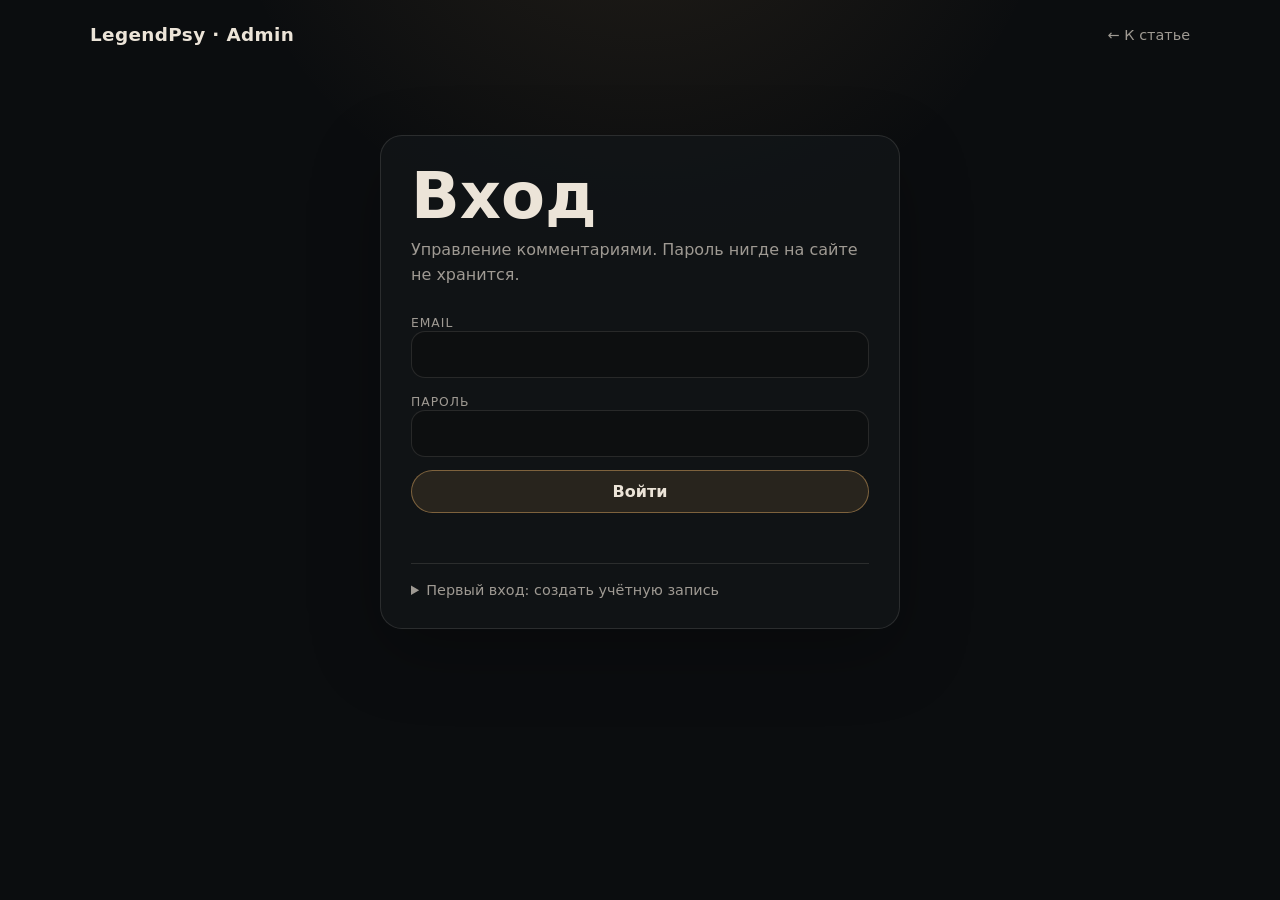
==== commit 2f107f13: "Add one-time admin activation flow" ====
--- a/admin/index.html
+++ b/admin/index.html
@@ -2,462 +2,357 @@
 <html lang="ru">
 <head>
 <meta charset="utf-8">
-<meta name="viewport" content="width=device-width, initial-scale=1, viewport-fit=cover">
+<meta name="viewport" content="width=device-width,initial-scale=1,viewport-fit=cover">
+<meta name="robots" content="noindex,nofollow,noarchive">
 <meta name="theme-color" content="#0b0d0f">
-<title>LegendPsy — админ-панель</title>
+<title>LegendPsy · Админ-панель</title>
 <style>
 :root{
-  --bg:#0b0d0f;--panel:#13171a;--panel2:#171c20;--text:#ece4d8;--muted:#a8a29a;
-  --line:rgba(236,228,216,.12);--gold:#d3a05e;--danger:#d56a63;--ok:#84b59f;
+  --bg:#0b0d0f;--panel:#121517;--panel2:#171b1e;--paper:#ece4d8;--muted:#9f9a93;
+  --gold:#d3a05e;--red:#d36f62;--green:#81b98c;--line:rgba(236,228,216,.12);
 }
 *{box-sizing:border-box}
-html,body{margin:0;background:var(--bg);color:var(--text);font-family:Inter,ui-sans-serif,-apple-system,BlinkMacSystemFont,"Segoe UI",sans-serif}
-body{min-height:100svh}
+html{background:var(--bg);color:var(--paper);font-family:Inter,ui-sans-serif,system-ui,-apple-system,BlinkMacSystemFont,"Segoe UI",sans-serif}
+body{margin:0;min-height:100vh;background:
+radial-gradient(circle at 50% -20%,rgba(211,160,94,.12),transparent 34%),var(--bg)}
 button,input,textarea{font:inherit}
 button{cursor:pointer}
-.wrap{width:min(1100px,calc(100% - 28px));margin:0 auto;padding:28px 0 64px}
-.topbar{display:flex;align-items:center;justify-content:space-between;gap:16px;margin-bottom:24px}
-.brand{font-size:clamp(1.4rem,5vw,2.2rem);font-weight:750;letter-spacing:-.03em}
-.sub{color:var(--muted);font-size:.92rem}
-.card{background:linear-gradient(180deg,var(--panel2),var(--panel));border:1px solid var(--line);border-radius:22px;padding:20px;box-shadow:0 24px 60px rgba(0,0,0,.25)}
-.auth{max-width:520px;margin:8vh auto 0}
-.auth h1{margin:0 0 10px;font-size:2rem}
-.auth p{color:var(--muted);line-height:1.55}
-.grid{display:grid;gap:12px}
-label{font-size:.78rem;color:var(--muted);letter-spacing:.06em;text-transform:uppercase}
+.wrap{width:min(1100px,calc(100% - 28px));margin:0 auto;padding:24px 0 72px}
+.top{display:flex;justify-content:space-between;align-items:center;gap:16px;margin-bottom:28px}
+.brand{font-size:1.15rem;font-weight:750;letter-spacing:.02em}
+.back{color:var(--muted);text-decoration:none;font-size:.9rem}
+.panel{border:1px solid var(--line);background:rgba(18,21,23,.88);border-radius:22px;padding:clamp(18px,4vw,30px);box-shadow:0 24px 70px rgba(0,0,0,.25)}
+.auth{max-width:520px;margin:10vh auto 0}
+h1{font-size:clamp(2rem,7vw,4rem);line-height:.95;margin:0 0 10px}
+.sub{color:var(--muted);line-height:1.6;margin:0 0 24px}
+.form{display:grid;gap:13px}
+label{font-size:.77rem;text-transform:uppercase;letter-spacing:.08em;color:var(--muted)}
 input,textarea{
-  width:100%;border:1px solid var(--line);border-radius:14px;background:#0d1012;color:var(--text);
-  padding:13px 14px;outline:none
+  width:100%;border:1px solid var(--line);background:#0d0f10;color:var(--paper);
+  border-radius:14px;padding:13px 14px;outline:none
 }
 input:focus,textarea:focus{border-color:rgba(211,160,94,.7);box-shadow:0 0 0 3px rgba(211,160,94,.08)}
-.primary,.ghost,.danger{
-  border-radius:999px;padding:11px 15px;border:1px solid var(--line);background:transparent;color:var(--text)
-}
-.primary{border-color:rgba(211,160,94,.55);background:rgba(211,160,94,.12)}
-.danger{border-color:rgba(213,106,99,.4);color:#f4b0ab}
-.small{padding:8px 11px;font-size:.88rem}
-.actions{display:flex;flex-wrap:wrap;gap:8px}
-.status{min-height:1.4em;margin-top:10px;color:var(--muted);font-size:.9rem}
-.setup-note{margin-top:18px;padding-top:18px;border-top:1px solid var(--line)}
+.btn{border:1px solid rgba(211,160,94,.5);background:rgba(211,160,94,.12);color:var(--paper);border-radius:999px;padding:11px 16px;font-weight:700}
+.btn.secondary{border-color:var(--line);background:rgba(255,255,255,.035);font-weight:600}
+.btn.danger{border-color:rgba(211,111,98,.45);background:rgba(211,111,98,.1);color:#ffd8d2}
+.btn:disabled{opacity:.45;cursor:default}
+.note{color:var(--muted);font-size:.88rem;line-height:1.5;min-height:1.35em}
+.setup{margin-top:18px;padding-top:18px;border-top:1px solid var(--line)}
+.setup summary{cursor:pointer;color:var(--muted);font-size:.9rem}
 .hidden{display:none!important}
-.dashboard{display:grid;gap:18px}
-.toolbar{display:flex;gap:10px;align-items:center;flex-wrap:wrap}
-.search{flex:1;min-width:220px}
-.filters{display:flex;gap:8px;flex-wrap:wrap}
-.filter.active{border-color:rgba(211,160,94,.65);background:rgba(211,160,94,.12)}
-.stats{display:flex;gap:10px;flex-wrap:wrap}
-.stat{padding:10px 13px;border:1px solid var(--line);border-radius:14px;color:var(--muted)}
-.stat strong{color:var(--text)}
-.comments{display:grid;gap:12px}
-.comment{padding:16px;border:1px solid var(--line);border-radius:18px;background:rgba(255,255,255,.02)}
-.comment.hidden-comment{opacity:.62}
-.meta{display:flex;gap:10px;align-items:center;justify-content:space-between;flex-wrap:wrap;margin-bottom:10px}
-.meta-left{display:flex;gap:8px;align-items:center;flex-wrap:wrap;color:var(--muted);font-size:.82rem}
-.badge{padding:4px 8px;border-radius:999px;border:1px solid var(--line);font-size:.75rem}
-.badge.visible{color:#b6ddca;border-color:rgba(132,181,159,.35)}
-.badge.hidden-badge{color:#d8b1ae;border-color:rgba(213,106,99,.35)}
-.body{white-space:pre-wrap;overflow-wrap:anywhere;line-height:1.58;margin-bottom:14px}
-.editbox{min-height:110px;margin-bottom:10px}
-.empty{padding:34px 8px;text-align:center;color:var(--muted)}
-hr{border:0;border-top:1px solid var(--line);margin:18px 0}
-@media(max-width:640px){
-  .wrap{width:min(100% - 18px,1100px);padding-top:16px}
-  .card{padding:16px;border-radius:18px}
-  .topbar{align-items:flex-start}
-  .comment .actions{width:100%}
-  .comment .actions button{flex:1}
+.dash-head{display:flex;justify-content:space-between;align-items:flex-start;gap:18px;margin-bottom:20px}
+.dash-head h1{font-size:clamp(2rem,6vw,3.6rem)}
+.actions{display:flex;gap:8px;flex-wrap:wrap}
+.stats{display:grid;grid-template-columns:repeat(3,1fr);gap:10px;margin:18px 0}
+.stat{border:1px solid var(--line);background:rgba(255,255,255,.025);border-radius:16px;padding:14px}
+.stat b{display:block;font-size:1.55rem}.stat span{color:var(--muted);font-size:.8rem}
+.toolbar{display:grid;grid-template-columns:1fr auto;gap:10px;margin:18px 0}
+.filters{display:flex;gap:7px;flex-wrap:wrap}
+.filter{border:1px solid var(--line);background:transparent;color:var(--muted);border-radius:999px;padding:8px 11px}
+.filter.active{color:var(--paper);border-color:rgba(211,160,94,.5);background:rgba(211,160,94,.08)}
+.list{display:grid;gap:12px}
+.card{border:1px solid var(--line);background:rgba(255,255,255,.025);border-radius:18px;padding:16px}
+.card.hidden-comment{opacity:.66}
+.meta{display:flex;justify-content:space-between;gap:12px;align-items:center;margin-bottom:10px;color:var(--muted);font-size:.77rem}
+.badge{display:inline-flex;align-items:center;gap:6px;border:1px solid var(--line);border-radius:999px;padding:5px 8px}
+.dot{width:7px;height:7px;border-radius:50%;background:var(--green)}
+.hidden-comment .dot{background:var(--red)}
+.comment-text{white-space:pre-wrap;overflow-wrap:anywhere;line-height:1.58;margin:0 0 13px}
+.editor{min-height:120px;resize:vertical;margin:0 0 12px}
+.card-actions{display:flex;gap:8px;flex-wrap:wrap}
+.empty{padding:36px 12px;text-align:center;color:var(--muted)}
+.statusbar{margin:12px 0;color:var(--muted);font-size:.85rem;min-height:1.2em}
+@media(max-width:700px){
+  .toolbar{grid-template-columns:1fr}.dash-head{display:grid}.stats{grid-template-columns:1fr 1fr 1fr}
+  .meta{align-items:flex-start;flex-direction:column}.card-actions .btn{flex:1}
 }
 </style>
 </head>
 <body>
 <div class="wrap">
-  <section id="authView" class="auth card">
+  <div class="top">
     <div class="brand">LegendPsy · Admin</div>
-    <p>Вход в административную панель комментариев.</p>
-
-    <form id="loginForm" class="grid">
-      <div>
-        <label for="loginEmail">Email</label>
-        <input id="loginEmail" type="email" autocomplete="username" required>
-      </div>
-      <div>
-        <label for="loginPassword">Пароль</label>
-        <input id="loginPassword" type="password" autocomplete="current-password" minlength="8" required>
-      </div>
-      <button class="primary" type="submit">Войти</button>
-      <button id="forgotBtn" class="ghost" type="button">Забыли пароль?</button>
+    <a class="back" href="../">← К статье</a>
+  </div>
+
+  <section id="authView" class="auth panel">
+    <h1>Вход</h1>
+    <p class="sub">Управление комментариями. Пароль нигде на сайте не хранится.</p>
+    <form id="loginForm" class="form">
+      <div><label for="email">Email</label><input id="email" type="email" autocomplete="username" required></div>
+      <div><label for="password">Пароль</label><input id="password" type="password" autocomplete="current-password" required></div>
+      <button id="loginBtn" class="btn" type="submit">Войти</button>
+      <div id="loginNote" class="note" role="status"></div>
     </form>
 
-    <div id="signupBlock" class="setup-note">
-      <p><strong>Первый запуск.</strong> Если аккаунта администратора ещё нет, сначала создай учётную запись. После регистрации я выдам ей права администратора.</p>
-      <button id="showSignupBtn" class="ghost" type="button">Создать первый аккаунт</button>
-
-      <form id="signupForm" class="grid hidden" style="margin-top:14px">
-        <div>
-          <label for="signupEmail">Email</label>
-          <input id="signupEmail" type="email" autocomplete="email" required>
-        </div>
-        <div>
-          <label for="signupPassword">Пароль</label>
-          <input id="signupPassword" type="password" autocomplete="new-password" minlength="12" required>
-        </div>
-        <div>
-          <label for="signupPassword2">Повтори пароль</label>
-          <input id="signupPassword2" type="password" autocomplete="new-password" minlength="12" required>
-        </div>
-        <button class="primary" type="submit">Создать аккаунт</button>
+    <div id="activationBox" class="setup hidden">
+      <div style="font-weight:750;margin-bottom:8px">Первичная активация администратора</div>
+      <p class="note" style="margin:0 0 12px">Введи одноразовый код настройки. Он нужен только один раз — после активации перестанет работать.</p>
+      <form id="activateForm" class="form">
+        <div><label for="setupCode">Код настройки</label><input id="setupCode" type="text" autocomplete="off" autocapitalize="off" spellcheck="false" required></div>
+        <button id="activateBtn" class="btn" type="submit">Активировать админ-доступ</button>
+        <div id="activateNote" class="note" role="status"></div>
       </form>
     </div>
 
-    <p id="authStatus" class="status" role="status" aria-live="polite"></p>
+    <details class="setup">
+      <summary>Первый вход: создать учётную запись</summary>
+      <form id="signupForm" class="form" style="margin-top:14px">
+        <div><label for="signupEmail">Email</label><input id="signupEmail" type="email" autocomplete="email" required></div>
+        <div><label for="signupPassword">Новый пароль</label><input id="signupPassword" type="password" autocomplete="new-password" minlength="12" required></div>
+        <button id="signupBtn" class="btn secondary" type="submit">Создать учётную запись</button>
+        <div id="signupNote" class="note" role="status"></div>
+      </form>
+    </details>
   </section>
 
-  <section id="dashboardView" class="dashboard hidden">
-    <div class="topbar">
+  <section id="dashboard" class="hidden">
+    <div class="dash-head">
       <div>
-        <div class="brand">Комментарии</div>
-        <div id="adminEmail" class="sub"></div>
+        <h1>Комментарии</h1>
+        <p class="sub" style="margin-bottom:0">Редактирование, скрытие и удаление сообщений читателей.</p>
       </div>
-      <button id="logoutBtn" class="ghost small" type="button">Выйти</button>
+      <div class="actions">
+        <button id="refreshBtn" class="btn secondary">Обновить</button>
+        <button id="logoutBtn" class="btn secondary">Выйти</button>
+      </div>
     </div>
 
-    <div class="card">
-      <div class="toolbar">
-        <input id="searchInput" class="search" type="search" placeholder="Поиск по комментариям…">
-        <div class="filters">
-          <button class="filter ghost small active" data-filter="all" type="button">Все</button>
-          <button class="filter ghost small" data-filter="visible" type="button">Видимые</button>
-          <button class="filter ghost small" data-filter="hidden" type="button">Скрытые</button>
-        </div>
+    <div class="stats">
+      <div class="stat"><b id="totalCount">0</b><span>всего</span></div>
+      <div class="stat"><b id="visibleCount">0</b><span>видимых</span></div>
+      <div class="stat"><b id="hiddenCount">0</b><span>скрытых</span></div>
+    </div>
+
+    <div class="toolbar">
+      <input id="search" type="search" placeholder="Поиск по тексту…">
+      <div class="filters">
+        <button class="filter active" data-filter="all">Все</button>
+        <button class="filter" data-filter="visible">Видимые</button>
+        <button class="filter" data-filter="hidden">Скрытые</button>
       </div>
-      <hr>
-      <div id="stats" class="stats"></div>
     </div>
 
-    <div id="commentsList" class="comments"></div>
+    <div id="statusbar" class="statusbar" role="status"></div>
+    <div id="commentsList" class="list"></div>
   </section>
 </div>
 
-<script type="module">
-import { createClient } from "https://esm.sh/@supabase/supabase-js@2";
-
-const SUPABASE_URL = "https://eswoqjxioavegjnhosbb.supabase.co";
-const SUPABASE_PUBLISHABLE_KEY = "sb_publishable_Czx1d7slcJQgqhjOS0miWw_Na2Yrnvb";
-
-const supabase = createClient(SUPABASE_URL, SUPABASE_PUBLISHABLE_KEY, {
-  auth: { persistSession: true, autoRefreshToken: true, detectSessionInUrl: true }
-});
-
-const $ = (s) => document.querySelector(s);
-const authView = $("#authView");
-const dashboardView = $("#dashboardView");
-const authStatus = $("#authStatus");
-const loginForm = $("#loginForm");
-const signupForm = $("#signupForm");
-const showSignupBtn = $("#showSignupBtn");
-const signupBlock = $("#signupBlock");
-const forgotBtn = $("#forgotBtn");
-const logoutBtn = $("#logoutBtn");
-const commentsList = $("#commentsList");
-const searchInput = $("#searchInput");
-const stats = $("#stats");
-const adminEmail = $("#adminEmail");
-
-let comments = [];
-let filter = "all";
-
-function setStatus(message){ authStatus.textContent = message || ""; }
-
-function formatDate(value){
-  try{
-    return new Intl.DateTimeFormat("ru-RU", {
-      day:"numeric", month:"long", year:"numeric", hour:"2-digit", minute:"2-digit"
-    }).format(new Date(value));
-  }catch(_){ return ""; }
-}
-
-function escapeText(value){
-  const div = document.createElement("div");
-  div.textContent = value ?? "";
-  return div.innerHTML;
-}
-
-async function isAdmin(){
-  const { data, error } = await supabase.rpc("is_current_admin");
-  if(error) return false;
-  return data === true;
-}
-
-async function refreshSetupVisibility(){
-  const { data, error } = await supabase.rpc("admin_is_initialized");
-  if(!error && data === true) signupBlock.classList.add("hidden");
-}
-
-async function showDashboard(session){
-  const allowed = await isAdmin();
-  if(!allowed){
-    authView.classList.remove("hidden");
-    dashboardView.classList.add("hidden");
-    setStatus("Аккаунт существует, но права администратора ещё не выданы.");
-    return;
-  }
-
-  authView.classList.add("hidden");
-  dashboardView.classList.remove("hidden");
-  adminEmail.textContent = session?.user?.email || "";
-  setStatus("");
-  await loadComments();
-}
-
-async function routeBySession(){
-  await refreshSetupVisibility();
-  const { data: { session } } = await supabase.auth.getSession();
-  if(session) await showDashboard(session);
-  else{
-    authView.classList.remove("hidden");
-    dashboardView.classList.add("hidden");
-  }
-}
-
-loginForm.addEventListener("submit", async (e)=>{
-  e.preventDefault();
-  setStatus("Вхожу…");
-  const email = $("#loginEmail").value.trim();
-  const password = $("#loginPassword").value;
-  const { data, error } = await supabase.auth.signInWithPassword({ email, password });
-  if(error){
-    setStatus("Не удалось войти. Проверь email и пароль.");
-    return;
-  }
-  await showDashboard(data.session);
-});
-
-showSignupBtn.addEventListener("click", ()=>{
-  signupForm.classList.toggle("hidden");
-});
-
-signupForm.addEventListener("submit", async (e)=>{
-  e.preventDefault();
-  const email = $("#signupEmail").value.trim();
-  const password = $("#signupPassword").value;
-  const password2 = $("#signupPassword2").value;
-
-  if(password !== password2){
-    setStatus("Пароли не совпадают.");
-    return;
-  }
-
-  setStatus("Создаю аккаунт…");
-  const { data, error } = await supabase.auth.signUp({
-    email,
-    password,
-    options: { emailRedirectTo: window.location.href }
+<script>
+(()=>{
+  const SUPABASE_URL='https://eswoqjxioavegjnhosbb.supabase.co';
+  const KEY='sb_publishable_Czx1d7slcJQgqhjOS0miWw_Na2Yrnvb';
+  const ADMIN_URL=SUPABASE_URL+'/functions/v1/admin-comments';
+  const SETUP_URL=SUPABASE_URL+'/functions/v1/admin-setup';
+  const $=s=>document.querySelector(s);
+  const $$=s=>[...document.querySelectorAll(s)];
+  const authView=$('#authView'), dashboard=$('#dashboard');
+  const loginForm=$('#loginForm'), signupForm=$('#signupForm'), activateForm=$('#activateForm');
+  const loginNote=$('#loginNote'), signupNote=$('#signupNote'), activateNote=$('#activateNote'), statusbar=$('#statusbar');
+  const activationBox=$('#activationBox');
+  const list=$('#commentsList'), search=$('#search');
+  let comments=[],filter='all';
+
+  function getSession(){
+    try{return JSON.parse(sessionStorage.getItem('legendpsy_admin_session')||'null')}catch(_){return null}
+  }
+  function setSession(s){sessionStorage.setItem('legendpsy_admin_session',JSON.stringify(s))}
+  function clearSession(){sessionStorage.removeItem('legendpsy_admin_session')}
+  function authHeaders(token){
+    return {'apikey':KEY,'Authorization':'Bearer '+token,'Content-Type':'application/json'};
+  }
+  async function refreshSession(){
+    const s=getSession(); if(!s?.refresh_token) return null;
+    const r=await fetch(SUPABASE_URL+'/auth/v1/token?grant_type=refresh_token',{
+      method:'POST',headers:{'apikey':KEY,'Content-Type':'application/json'},
+      body:JSON.stringify({refresh_token:s.refresh_token})
+    });
+    if(!r.ok){clearSession();return null}
+    const next=await r.json();setSession(next);return next;
+  }
+  async function adminCall(payload,retry=true){
+    let s=getSession(); if(!s?.access_token) throw new Error('unauthorized');
+    let r=await fetch(ADMIN_URL,{method:'POST',headers:authHeaders(s.access_token),body:JSON.stringify(payload)});
+    if(r.status===401 && retry){
+      s=await refreshSession();
+      if(s) return adminCall(payload,false);
+    }
+    const data=await r.json().catch(()=>({}));
+    if(!r.ok) throw new Error(data.error||('http_'+r.status));
+    return data;
+  }
+  function showAuth(msg='',showActivation=false){
+    authView.classList.remove('hidden');dashboard.classList.add('hidden');
+    activationBox.classList.toggle('hidden',!showActivation);
+    if(msg)loginNote.textContent=msg;
+  }
+  function showDashboard(){
+    authView.classList.add('hidden');dashboard.classList.remove('hidden');
+  }
+  function dateLabel(value){
+    try{return new Intl.DateTimeFormat('ru-RU',{day:'2-digit',month:'2-digit',year:'numeric',hour:'2-digit',minute:'2-digit'}).format(new Date(value))}
+    catch(_){return value||''}
+  }
+  function counts(){
+    $('#totalCount').textContent=comments.length;
+    $('#visibleCount').textContent=comments.filter(x=>x.is_visible).length;
+    $('#hiddenCount').textContent=comments.filter(x=>!x.is_visible).length;
+  }
+  function filtered(){
+    const q=search.value.trim().toLowerCase();
+    return comments.filter(c=>{
+      const f=filter==='all'||(filter==='visible'&&c.is_visible)||(filter==='hidden'&&!c.is_visible);
+      const s=!q||c.body.toLowerCase().includes(q);
+      return f&&s;
+    });
+  }
+  function render(){
+    counts();list.replaceChildren();
+    const rows=filtered();
+    if(!rows.length){
+      const e=document.createElement('div');e.className='empty';e.textContent='Ничего не найдено.';list.append(e);return;
+    }
+    rows.forEach(c=>{
+      const card=document.createElement('article');card.className='card'+(c.is_visible?'':' hidden-comment');
+      const meta=document.createElement('div');meta.className='meta';
+      const badge=document.createElement('span');badge.className='badge';
+      const dot=document.createElement('i');dot.className='dot';
+      const label=document.createElement('span');label.textContent=c.is_visible?'Видимый':'Скрытый';
+      badge.append(dot,label);
+      const date=document.createElement('span');date.textContent=dateLabel(c.created_at);
+      meta.append(badge,date);
+
+      const text=document.createElement('p');text.className='comment-text';text.textContent=c.body;
+      const editor=document.createElement('textarea');editor.className='editor hidden';editor.value=c.body;editor.maxLength=2000;
+
+      const actions=document.createElement('div');actions.className='card-actions';
+      const vis=document.createElement('button');vis.className='btn secondary';vis.textContent=c.is_visible?'Скрыть':'Показать';
+      const edit=document.createElement('button');edit.className='btn secondary';edit.textContent='Редактировать';
+      const del=document.createElement('button');del.className='btn danger';del.textContent='Удалить';
+      actions.append(vis,edit,del);
+
+      vis.onclick=()=>mutate(async()=>{
+        const data=await adminCall({action:'set_visibility',id:c.id,is_visible:!c.is_visible});
+        Object.assign(c,data.comment);render();
+      });
+
+      let editing=false;
+      edit.onclick=()=>mutate(async()=>{
+        if(!editing){
+          editing=true;text.classList.add('hidden');editor.classList.remove('hidden');edit.textContent='Сохранить';editor.focus();return;
+        }
+        const body=editor.value.trim();
+        if(!body){statusbar.textContent='Комментарий не может быть пустым.';return}
+        const data=await adminCall({action:'edit',id:c.id,body});
+        Object.assign(c,data.comment);editing=false;text.classList.remove('hidden');editor.classList.add('hidden');edit.textContent='Редактировать';render();
+      });
+
+      del.onclick=()=>mutate(async()=>{
+        if(!confirm('Удалить комментарий навсегда? Это действие нельзя отменить.'))return;
+        await adminCall({action:'delete',id:c.id});
+        comments=comments.filter(x=>x.id!==c.id);render();
+      });
+
+      card.append(meta,text,editor,actions);list.append(card);
+    });
+  }
+  async function mutate(fn){
+    statusbar.textContent='Сохраняю…';
+    try{await fn();statusbar.textContent='Готово.'}
+    catch(e){statusbar.textContent='Ошибка: '+friendly(e.message)}
+  }
+  function friendly(code){
+    const map={
+      unauthorized:'Сессия закончилась. Войди снова.',
+      forbidden:'Этот аккаунт ещё не получил права администратора.',
+      invalid_comment:'Проверь текст комментария.',
+      update_failed:'Не удалось сохранить изменения.',
+      delete_failed:'Не удалось удалить комментарий.'
+    };
+    return map[code]||'Не удалось выполнить действие.';
+  }
+  async function load(){
+    statusbar.textContent='Загружаю…';
+    try{
+      const data=await adminCall({action:'list'});
+      comments=data.comments||[];showDashboard();render();statusbar.textContent='';
+    }catch(e){
+      if(e.message==='forbidden'){
+        showAuth('Аккаунт существует. Осталось один раз активировать права администратора.',true);
+      }else{
+        clearSession();showAuth(friendly(e.message));
+      }
+    }
+  }
+
+  activateForm.addEventListener('submit',async e=>{
+    e.preventDefault();
+    const s=getSession();
+    if(!s?.access_token){activateNote.textContent='Сначала войди в созданную учётную запись.';return}
+    const code=$('#setupCode').value.trim();
+    if(!code)return;
+    $('#activateBtn').disabled=true;activateNote.textContent='Активирую…';
+    try{
+      const r=await fetch(SETUP_URL,{
+        method:'POST',
+        headers:authHeaders(s.access_token),
+        body:JSON.stringify({code})
+      });
+      const data=await r.json().catch(()=>({}));
+      if(!r.ok)throw new Error(data.error||('http_'+r.status));
+      $('#setupCode').value='';
+      activateNote.textContent='Админ-доступ активирован.';
+      await load();
+    }catch(e){
+      if(e.message==='invalid_setup_code')activateNote.textContent='Неверный или просроченный код настройки.';
+      else if(e.message==='admin_already_initialized')activateNote.textContent='Первичный администратор уже создан.';
+      else if(e.message==='unauthorized')activateNote.textContent='Сессия закончилась. Войди заново.';
+      else activateNote.textContent='Не удалось активировать доступ.';
+    }finally{$('#activateBtn').disabled=false}
   });
 
-  if(error){
-    setStatus("Не удалось создать аккаунт: " + error.message);
-    return;
-  }
-
-  if(data.session){
-    setStatus("Аккаунт создан. Теперь нужно выдать ему права администратора.");
-  }else{
-    setStatus("Аккаунт создан. Проверь почту и подтвердите email, затем вернись сюда и войди.");
-  }
-});
-
-forgotBtn.addEventListener("click", async ()=>{
-  const email = $("#loginEmail").value.trim();
-  if(!email){
-    setStatus("Сначала введи email.");
-    return;
-  }
-  const { error } = await supabase.auth.resetPasswordForEmail(email, {
-    redirectTo: window.location.href
+  loginForm.addEventListener('submit',async e=>{
+    e.preventDefault();loginNote.textContent='Вхожу…';$('#loginBtn').disabled=true;
+    try{
+      const email=$('#email').value.trim(),password=$('#password').value;
+      const r=await fetch(SUPABASE_URL+'/auth/v1/token?grant_type=password',{
+        method:'POST',headers:{'apikey':KEY,'Content-Type':'application/json'},
+        body:JSON.stringify({email,password})
+      });
+      const data=await r.json().catch(()=>({}));
+      if(!r.ok)throw new Error('login_failed');
+      setSession(data);await load();
+    }catch(_){loginNote.textContent='Не удалось войти. Проверь email, пароль и подтверждение почты.'}
+    finally{$('#loginBtn').disabled=false}
   });
-  setStatus(error ? "Не удалось отправить письмо." : "Ссылка для смены пароля отправлена на email.");
-});
-
-logoutBtn.addEventListener("click", async ()=>{
-  await supabase.auth.signOut();
-  comments = [];
-  authView.classList.remove("hidden");
-  dashboardView.classList.add("hidden");
-});
-
-async function loadComments(){
-  commentsList.innerHTML = '<div class="card empty">Загружаю…</div>';
-  const { data, error } = await supabase
-    .from("comments")
-    .select("id,article_id,body,created_at,is_visible")
-    .order("created_at", { ascending:false })
-    .limit(500);
-
-  if(error){
-    commentsList.innerHTML = '<div class="card empty">Не удалось загрузить комментарии.</div>';
-    return;
-  }
-  comments = data || [];
-  render();
-}
-
-function render(){
-  const q = searchInput.value.trim().toLowerCase();
-  const filtered = comments.filter(c=>{
-    const filterOk = filter==="all" || (filter==="visible" ? c.is_visible : !c.is_visible);
-    const searchOk = !q || c.body.toLowerCase().includes(q);
-    return filterOk && searchOk;
+
+  signupForm.addEventListener('submit',async e=>{
+    e.preventDefault();signupNote.textContent='Создаю…';$('#signupBtn').disabled=true;
+    try{
+      const email=$('#signupEmail').value.trim(),password=$('#signupPassword').value;
+      if(password.length<12)throw new Error('weak');
+      const r=await fetch(SUPABASE_URL+'/auth/v1/signup',{
+        method:'POST',headers:{'apikey':KEY,'Content-Type':'application/json'},
+        body:JSON.stringify({email,password})
+      });
+      const data=await r.json().catch(()=>({}));
+      if(!r.ok)throw new Error(data?.msg||'signup_failed');
+      signupNote.textContent=data?.session
+        ? 'Учётная запись создана. Теперь войди и введи одноразовый код настройки.'
+        : 'Учётная запись создана. Проверь почту и подтверди email. Затем войди сюда и введи одноразовый код настройки.';
+    }catch(e){signupNote.textContent=e.message==='weak'?'Пароль должен быть не короче 12 символов.':'Не удалось создать учётную запись.'}
+    finally{$('#signupBtn').disabled=false}
   });
 
-  const visibleCount = comments.filter(c=>c.is_visible).length;
-  const hiddenCount = comments.length - visibleCount;
-  stats.innerHTML =
-    '<div class="stat">Всего: <strong>'+comments.length+'</strong></div>'+
-    '<div class="stat">Видимые: <strong>'+visibleCount+'</strong></div>'+
-    '<div class="stat">Скрытые: <strong>'+hiddenCount+'</strong></div>';
-
-  if(!filtered.length){
-    commentsList.innerHTML = '<div class="card empty">Ничего не найдено.</div>';
-    return;
-  }
-
-  commentsList.innerHTML = filtered.map(c=>`
-    <article class="comment ${c.is_visible ? "" : "hidden-comment"}" data-id="${c.id}">
-      <div class="meta">
-        <div class="meta-left">
-          <span>${formatDate(c.created_at)}</span>
-          <span class="badge ${c.is_visible ? "visible" : "hidden-badge"}">${c.is_visible ? "Видимый" : "Скрытый"}</span>
-        </div>
-        <span class="sub">${escapeText(c.article_id)}</span>
-      </div>
-      <div class="body" data-role="body">${escapeText(c.body)}</div>
-      <div class="actions">
-        <button class="ghost small" data-action="edit" type="button">Редактировать</button>
-        <button class="ghost small" data-action="visibility" type="button">${c.is_visible ? "Скрыть" : "Показать"}</button>
-        <button class="danger small" data-action="delete" type="button">Удалить</button>
-      </div>
-    </article>
-  `).join("");
-}
-
-searchInput.addEventListener("input", render);
-document.querySelectorAll(".filter").forEach(btn=>{
-  btn.addEventListener("click", ()=>{
-    document.querySelectorAll(".filter").forEach(x=>x.classList.remove("active"));
-    btn.classList.add("active");
-    filter = btn.dataset.filter;
-    render();
+  $('#refreshBtn').onclick=load;
+  $('#logoutBtn').onclick=()=>{clearSession();showAuth('Ты вышел из админ-панели.',false)};
+  search.addEventListener('input',render);
+  $$('.filter').forEach(b=>b.onclick=()=>{
+    filter=b.dataset.filter;$$('.filter').forEach(x=>x.classList.toggle('active',x===b));render();
   });
-});
-
-commentsList.addEventListener("click", async (e)=>{
-  const button = e.target.closest("button[data-action]");
-  if(!button) return;
-  const article = button.closest(".comment");
-  const id = article.dataset.id;
-  const item = comments.find(c=>c.id===id);
-  if(!item) return;
-
-  if(button.dataset.action==="visibility"){
-    button.disabled = true;
-    const { data, error } = await supabase
-      .from("comments")
-      .update({ is_visible: !item.is_visible })
-      .eq("id", id)
-      .select("id,article_id,body,created_at,is_visible")
-      .single();
-
-    if(!error && data){
-      comments = comments.map(c=>c.id===id ? data : c);
-      render();
-    }else{
-      alert("Не удалось изменить видимость.");
-      button.disabled = false;
-    }
-    return;
-  }
-
-  if(button.dataset.action==="delete"){
-    if(!confirm("Удалить этот комментарий навсегда? Это действие нельзя отменить.")) return;
-    button.disabled = true;
-    const { error } = await supabase.from("comments").delete().eq("id", id);
-    if(!error){
-      comments = comments.filter(c=>c.id!==id);
-      render();
-    }else{
-      alert("Не удалось удалить комментарий.");
-      button.disabled = false;
-    }
-    return;
-  }
-
-  if(button.dataset.action==="edit"){
-    if(article.querySelector("textarea")) return;
-    const bodyEl = article.querySelector('[data-role="body"]');
-    bodyEl.classList.add("hidden");
-
-    const textarea = document.createElement("textarea");
-    textarea.className = "editbox";
-    textarea.maxLength = 2000;
-    textarea.value = item.body;
-
-    const save = document.createElement("button");
-    save.className = "primary small";
-    save.type = "button";
-    save.textContent = "Сохранить";
-
-    const cancel = document.createElement("button");
-    cancel.className = "ghost small";
-    cancel.type = "button";
-    cancel.textContent = "Отмена";
-
-    const row = document.createElement("div");
-    row.className = "actions";
-    row.append(save, cancel);
-
-    bodyEl.after(textarea, row);
-    textarea.focus();
-
-    cancel.addEventListener("click", ()=>{
-      textarea.remove();
-      row.remove();
-      bodyEl.classList.remove("hidden");
-    });
-
-    save.addEventListener("click", async ()=>{
-      const body = textarea.value.trim();
-      if(!body){ alert("Комментарий не может быть пустым."); return; }
-      save.disabled = true;
-
-      const { data, error } = await supabase
-        .from("comments")
-        .update({ body })
-        .eq("id", id)
-        .select("id,article_id,body,created_at,is_visible")
-        .single();
-
-      if(!error && data){
-        comments = comments.map(c=>c.id===id ? data : c);
-        render();
-      }else{
-        alert("Не удалось сохранить изменения.");
-        save.disabled = false;
-      }
-    });
-  }
-});
-
-supabase.auth.onAuthStateChange(async (event, session)=>{
-  if(event==="PASSWORD_RECOVERY" && session){
-    const next = prompt("Введите новый пароль (минимум 12 символов):");
-    if(next && next.length>=12){
-      const { error } = await supabase.auth.updateUser({ password: next });
-      alert(error ? "Не удалось сменить пароль." : "Пароль изменён.");
-    }
-  }
-});
-
-await routeBySession();
+
+  if(getSession())load();
+})();
 </script>
 </body>
 </html>
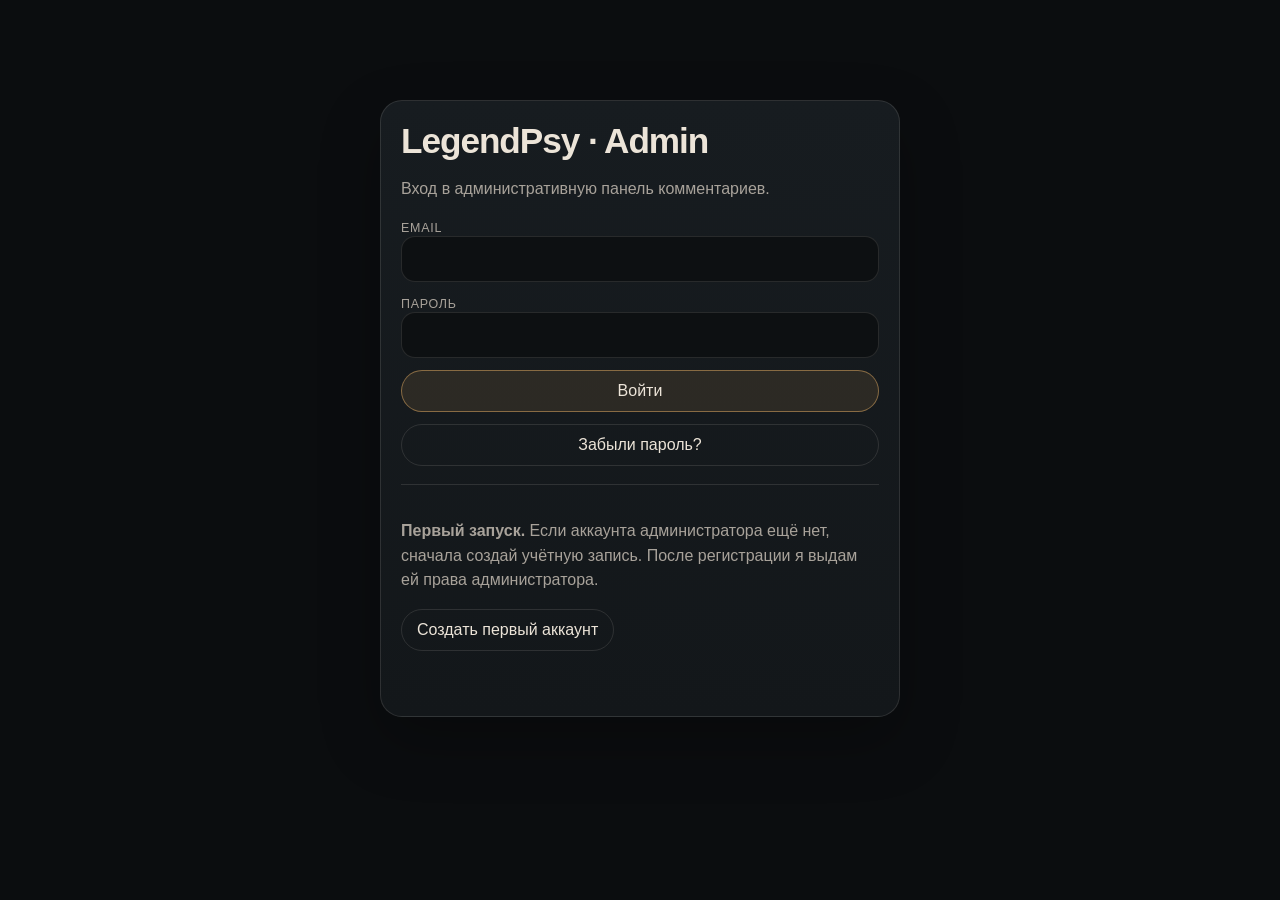
==== commit 942798df: "Add comment administration panel Add Supabase-authenticated moderation UI for editing, hiding, showi" ====
--- a/admin/index.html
+++ b/admin/index.html
@@ -2,357 +2,462 @@
 <html lang="ru">
 <head>
 <meta charset="utf-8">
-<meta name="viewport" content="width=device-width,initial-scale=1,viewport-fit=cover">
-<meta name="robots" content="noindex,nofollow,noarchive">
+<meta name="viewport" content="width=device-width, initial-scale=1, viewport-fit=cover">
 <meta name="theme-color" content="#0b0d0f">
-<title>LegendPsy · Админ-панель</title>
+<title>LegendPsy — админ-панель</title>
 <style>
 :root{
-  --bg:#0b0d0f;--panel:#121517;--panel2:#171b1e;--paper:#ece4d8;--muted:#9f9a93;
-  --gold:#d3a05e;--red:#d36f62;--green:#81b98c;--line:rgba(236,228,216,.12);
+  --bg:#0b0d0f;--panel:#13171a;--panel2:#171c20;--text:#ece4d8;--muted:#a8a29a;
+  --line:rgba(236,228,216,.12);--gold:#d3a05e;--danger:#d56a63;--ok:#84b59f;
 }
 *{box-sizing:border-box}
-html{background:var(--bg);color:var(--paper);font-family:Inter,ui-sans-serif,system-ui,-apple-system,BlinkMacSystemFont,"Segoe UI",sans-serif}
-body{margin:0;min-height:100vh;background:
-radial-gradient(circle at 50% -20%,rgba(211,160,94,.12),transparent 34%),var(--bg)}
+html,body{margin:0;background:var(--bg);color:var(--text);font-family:Inter,ui-sans-serif,-apple-system,BlinkMacSystemFont,"Segoe UI",sans-serif}
+body{min-height:100svh}
 button,input,textarea{font:inherit}
 button{cursor:pointer}
-.wrap{width:min(1100px,calc(100% - 28px));margin:0 auto;padding:24px 0 72px}
-.top{display:flex;justify-content:space-between;align-items:center;gap:16px;margin-bottom:28px}
-.brand{font-size:1.15rem;font-weight:750;letter-spacing:.02em}
-.back{color:var(--muted);text-decoration:none;font-size:.9rem}
-.panel{border:1px solid var(--line);background:rgba(18,21,23,.88);border-radius:22px;padding:clamp(18px,4vw,30px);box-shadow:0 24px 70px rgba(0,0,0,.25)}
-.auth{max-width:520px;margin:10vh auto 0}
-h1{font-size:clamp(2rem,7vw,4rem);line-height:.95;margin:0 0 10px}
-.sub{color:var(--muted);line-height:1.6;margin:0 0 24px}
-.form{display:grid;gap:13px}
-label{font-size:.77rem;text-transform:uppercase;letter-spacing:.08em;color:var(--muted)}
+.wrap{width:min(1100px,calc(100% - 28px));margin:0 auto;padding:28px 0 64px}
+.topbar{display:flex;align-items:center;justify-content:space-between;gap:16px;margin-bottom:24px}
+.brand{font-size:clamp(1.4rem,5vw,2.2rem);font-weight:750;letter-spacing:-.03em}
+.sub{color:var(--muted);font-size:.92rem}
+.card{background:linear-gradient(180deg,var(--panel2),var(--panel));border:1px solid var(--line);border-radius:22px;padding:20px;box-shadow:0 24px 60px rgba(0,0,0,.25)}
+.auth{max-width:520px;margin:8vh auto 0}
+.auth h1{margin:0 0 10px;font-size:2rem}
+.auth p{color:var(--muted);line-height:1.55}
+.grid{display:grid;gap:12px}
+label{font-size:.78rem;color:var(--muted);letter-spacing:.06em;text-transform:uppercase}
 input,textarea{
-  width:100%;border:1px solid var(--line);background:#0d0f10;color:var(--paper);
-  border-radius:14px;padding:13px 14px;outline:none
+  width:100%;border:1px solid var(--line);border-radius:14px;background:#0d1012;color:var(--text);
+  padding:13px 14px;outline:none
 }
 input:focus,textarea:focus{border-color:rgba(211,160,94,.7);box-shadow:0 0 0 3px rgba(211,160,94,.08)}
-.btn{border:1px solid rgba(211,160,94,.5);background:rgba(211,160,94,.12);color:var(--paper);border-radius:999px;padding:11px 16px;font-weight:700}
-.btn.secondary{border-color:var(--line);background:rgba(255,255,255,.035);font-weight:600}
-.btn.danger{border-color:rgba(211,111,98,.45);background:rgba(211,111,98,.1);color:#ffd8d2}
-.btn:disabled{opacity:.45;cursor:default}
-.note{color:var(--muted);font-size:.88rem;line-height:1.5;min-height:1.35em}
-.setup{margin-top:18px;padding-top:18px;border-top:1px solid var(--line)}
-.setup summary{cursor:pointer;color:var(--muted);font-size:.9rem}
+.primary,.ghost,.danger{
+  border-radius:999px;padding:11px 15px;border:1px solid var(--line);background:transparent;color:var(--text)
+}
+.primary{border-color:rgba(211,160,94,.55);background:rgba(211,160,94,.12)}
+.danger{border-color:rgba(213,106,99,.4);color:#f4b0ab}
+.small{padding:8px 11px;font-size:.88rem}
+.actions{display:flex;flex-wrap:wrap;gap:8px}
+.status{min-height:1.4em;margin-top:10px;color:var(--muted);font-size:.9rem}
+.setup-note{margin-top:18px;padding-top:18px;border-top:1px solid var(--line)}
 .hidden{display:none!important}
-.dash-head{display:flex;justify-content:space-between;align-items:flex-start;gap:18px;margin-bottom:20px}
-.dash-head h1{font-size:clamp(2rem,6vw,3.6rem)}
-.actions{display:flex;gap:8px;flex-wrap:wrap}
-.stats{display:grid;grid-template-columns:repeat(3,1fr);gap:10px;margin:18px 0}
-.stat{border:1px solid var(--line);background:rgba(255,255,255,.025);border-radius:16px;padding:14px}
-.stat b{display:block;font-size:1.55rem}.stat span{color:var(--muted);font-size:.8rem}
-.toolbar{display:grid;grid-template-columns:1fr auto;gap:10px;margin:18px 0}
-.filters{display:flex;gap:7px;flex-wrap:wrap}
-.filter{border:1px solid var(--line);background:transparent;color:var(--muted);border-radius:999px;padding:8px 11px}
-.filter.active{color:var(--paper);border-color:rgba(211,160,94,.5);background:rgba(211,160,94,.08)}
-.list{display:grid;gap:12px}
-.card{border:1px solid var(--line);background:rgba(255,255,255,.025);border-radius:18px;padding:16px}
-.card.hidden-comment{opacity:.66}
-.meta{display:flex;justify-content:space-between;gap:12px;align-items:center;margin-bottom:10px;color:var(--muted);font-size:.77rem}
-.badge{display:inline-flex;align-items:center;gap:6px;border:1px solid var(--line);border-radius:999px;padding:5px 8px}
-.dot{width:7px;height:7px;border-radius:50%;background:var(--green)}
-.hidden-comment .dot{background:var(--red)}
-.comment-text{white-space:pre-wrap;overflow-wrap:anywhere;line-height:1.58;margin:0 0 13px}
-.editor{min-height:120px;resize:vertical;margin:0 0 12px}
-.card-actions{display:flex;gap:8px;flex-wrap:wrap}
-.empty{padding:36px 12px;text-align:center;color:var(--muted)}
-.statusbar{margin:12px 0;color:var(--muted);font-size:.85rem;min-height:1.2em}
-@media(max-width:700px){
-  .toolbar{grid-template-columns:1fr}.dash-head{display:grid}.stats{grid-template-columns:1fr 1fr 1fr}
-  .meta{align-items:flex-start;flex-direction:column}.card-actions .btn{flex:1}
+.dashboard{display:grid;gap:18px}
+.toolbar{display:flex;gap:10px;align-items:center;flex-wrap:wrap}
+.search{flex:1;min-width:220px}
+.filters{display:flex;gap:8px;flex-wrap:wrap}
+.filter.active{border-color:rgba(211,160,94,.65);background:rgba(211,160,94,.12)}
+.stats{display:flex;gap:10px;flex-wrap:wrap}
+.stat{padding:10px 13px;border:1px solid var(--line);border-radius:14px;color:var(--muted)}
+.stat strong{color:var(--text)}
+.comments{display:grid;gap:12px}
+.comment{padding:16px;border:1px solid var(--line);border-radius:18px;background:rgba(255,255,255,.02)}
+.comment.hidden-comment{opacity:.62}
+.meta{display:flex;gap:10px;align-items:center;justify-content:space-between;flex-wrap:wrap;margin-bottom:10px}
+.meta-left{display:flex;gap:8px;align-items:center;flex-wrap:wrap;color:var(--muted);font-size:.82rem}
+.badge{padding:4px 8px;border-radius:999px;border:1px solid var(--line);font-size:.75rem}
+.badge.visible{color:#b6ddca;border-color:rgba(132,181,159,.35)}
+.badge.hidden-badge{color:#d8b1ae;border-color:rgba(213,106,99,.35)}
+.body{white-space:pre-wrap;overflow-wrap:anywhere;line-height:1.58;margin-bottom:14px}
+.editbox{min-height:110px;margin-bottom:10px}
+.empty{padding:34px 8px;text-align:center;color:var(--muted)}
+hr{border:0;border-top:1px solid var(--line);margin:18px 0}
+@media(max-width:640px){
+  .wrap{width:min(100% - 18px,1100px);padding-top:16px}
+  .card{padding:16px;border-radius:18px}
+  .topbar{align-items:flex-start}
+  .comment .actions{width:100%}
+  .comment .actions button{flex:1}
 }
 </style>
 </head>
 <body>
 <div class="wrap">
-  <div class="top">
+  <section id="authView" class="auth card">
     <div class="brand">LegendPsy · Admin</div>
-    <a class="back" href="../">← К статье</a>
-  </div>
-
-  <section id="authView" class="auth panel">
-    <h1>Вход</h1>
-    <p class="sub">Управление комментариями. Пароль нигде на сайте не хранится.</p>
-    <form id="loginForm" class="form">
-      <div><label for="email">Email</label><input id="email" type="email" autocomplete="username" required></div>
-      <div><label for="password">Пароль</label><input id="password" type="password" autocomplete="current-password" required></div>
-      <button id="loginBtn" class="btn" type="submit">Войти</button>
-      <div id="loginNote" class="note" role="status"></div>
+    <p>Вход в административную панель комментариев.</p>
+
+    <form id="loginForm" class="grid">
+      <div>
+        <label for="loginEmail">Email</label>
+        <input id="loginEmail" type="email" autocomplete="username" required>
+      </div>
+      <div>
+        <label for="loginPassword">Пароль</label>
+        <input id="loginPassword" type="password" autocomplete="current-password" minlength="8" required>
+      </div>
+      <button class="primary" type="submit">Войти</button>
+      <button id="forgotBtn" class="ghost" type="button">Забыли пароль?</button>
     </form>
 
-    <div id="activationBox" class="setup hidden">
-      <div style="font-weight:750;margin-bottom:8px">Первичная активация администратора</div>
-      <p class="note" style="margin:0 0 12px">Введи одноразовый код настройки. Он нужен только один раз — после активации перестанет работать.</p>
-      <form id="activateForm" class="form">
-        <div><label for="setupCode">Код настройки</label><input id="setupCode" type="text" autocomplete="off" autocapitalize="off" spellcheck="false" required></div>
-        <button id="activateBtn" class="btn" type="submit">Активировать админ-доступ</button>
-        <div id="activateNote" class="note" role="status"></div>
+    <div id="signupBlock" class="setup-note">
+      <p><strong>Первый запуск.</strong> Если аккаунта администратора ещё нет, сначала создай учётную запись. После регистрации я выдам ей права администратора.</p>
+      <button id="showSignupBtn" class="ghost" type="button">Создать первый аккаунт</button>
+
+      <form id="signupForm" class="grid hidden" style="margin-top:14px">
+        <div>
+          <label for="signupEmail">Email</label>
+          <input id="signupEmail" type="email" autocomplete="email" required>
+        </div>
+        <div>
+          <label for="signupPassword">Пароль</label>
+          <input id="signupPassword" type="password" autocomplete="new-password" minlength="12" required>
+        </div>
+        <div>
+          <label for="signupPassword2">Повтори пароль</label>
+          <input id="signupPassword2" type="password" autocomplete="new-password" minlength="12" required>
+        </div>
+        <button class="primary" type="submit">Создать аккаунт</button>
       </form>
     </div>
 
-    <details class="setup">
-      <summary>Первый вход: создать учётную запись</summary>
-      <form id="signupForm" class="form" style="margin-top:14px">
-        <div><label for="signupEmail">Email</label><input id="signupEmail" type="email" autocomplete="email" required></div>
-        <div><label for="signupPassword">Новый пароль</label><input id="signupPassword" type="password" autocomplete="new-password" minlength="12" required></div>
-        <button id="signupBtn" class="btn secondary" type="submit">Создать учётную запись</button>
-        <div id="signupNote" class="note" role="status"></div>
-      </form>
-    </details>
+    <p id="authStatus" class="status" role="status" aria-live="polite"></p>
   </section>
 
-  <section id="dashboard" class="hidden">
-    <div class="dash-head">
+  <section id="dashboardView" class="dashboard hidden">
+    <div class="topbar">
       <div>
-        <h1>Комментарии</h1>
-        <p class="sub" style="margin-bottom:0">Редактирование, скрытие и удаление сообщений читателей.</p>
-      </div>
-      <div class="actions">
-        <button id="refreshBtn" class="btn secondary">Обновить</button>
-        <button id="logoutBtn" class="btn secondary">Выйти</button>
-      </div>
+        <div class="brand">Комментарии</div>
+        <div id="adminEmail" class="sub"></div>
+      </div>
+      <button id="logoutBtn" class="ghost small" type="button">Выйти</button>
     </div>
 
-    <div class="stats">
-      <div class="stat"><b id="totalCount">0</b><span>всего</span></div>
-      <div class="stat"><b id="visibleCount">0</b><span>видимых</span></div>
-      <div class="stat"><b id="hiddenCount">0</b><span>скрытых</span></div>
+    <div class="card">
+      <div class="toolbar">
+        <input id="searchInput" class="search" type="search" placeholder="Поиск по комментариям…">
+        <div class="filters">
+          <button class="filter ghost small active" data-filter="all" type="button">Все</button>
+          <button class="filter ghost small" data-filter="visible" type="button">Видимые</button>
+          <button class="filter ghost small" data-filter="hidden" type="button">Скрытые</button>
+        </div>
+      </div>
+      <hr>
+      <div id="stats" class="stats"></div>
     </div>
 
-    <div class="toolbar">
-      <input id="search" type="search" placeholder="Поиск по тексту…">
-      <div class="filters">
-        <button class="filter active" data-filter="all">Все</button>
-        <button class="filter" data-filter="visible">Видимые</button>
-        <button class="filter" data-filter="hidden">Скрытые</button>
-      </div>
-    </div>
-
-    <div id="statusbar" class="statusbar" role="status"></div>
-    <div id="commentsList" class="list"></div>
+    <div id="commentsList" class="comments"></div>
   </section>
 </div>
 
-<script>
-(()=>{
-  const SUPABASE_URL='https://eswoqjxioavegjnhosbb.supabase.co';
-  const KEY='sb_publishable_Czx1d7slcJQgqhjOS0miWw_Na2Yrnvb';
-  const ADMIN_URL=SUPABASE_URL+'/functions/v1/admin-comments';
-  const SETUP_URL=SUPABASE_URL+'/functions/v1/admin-setup';
-  const $=s=>document.querySelector(s);
-  const $$=s=>[...document.querySelectorAll(s)];
-  const authView=$('#authView'), dashboard=$('#dashboard');
-  const loginForm=$('#loginForm'), signupForm=$('#signupForm'), activateForm=$('#activateForm');
-  const loginNote=$('#loginNote'), signupNote=$('#signupNote'), activateNote=$('#activateNote'), statusbar=$('#statusbar');
-  const activationBox=$('#activationBox');
-  const list=$('#commentsList'), search=$('#search');
-  let comments=[],filter='all';
-
-  function getSession(){
-    try{return JSON.parse(sessionStorage.getItem('legendpsy_admin_session')||'null')}catch(_){return null}
-  }
-  function setSession(s){sessionStorage.setItem('legendpsy_admin_session',JSON.stringify(s))}
-  function clearSession(){sessionStorage.removeItem('legendpsy_admin_session')}
-  function authHeaders(token){
-    return {'apikey':KEY,'Authorization':'Bearer '+token,'Content-Type':'application/json'};
-  }
-  async function refreshSession(){
-    const s=getSession(); if(!s?.refresh_token) return null;
-    const r=await fetch(SUPABASE_URL+'/auth/v1/token?grant_type=refresh_token',{
-      method:'POST',headers:{'apikey':KEY,'Content-Type':'application/json'},
-      body:JSON.stringify({refresh_token:s.refresh_token})
+<script type="module">
+import { createClient } from "https://esm.sh/@supabase/supabase-js@2";
+
+const SUPABASE_URL = "https://eswoqjxioavegjnhosbb.supabase.co";
+const SUPABASE_PUBLISHABLE_KEY = "sb_publishable_Czx1d7slcJQgqhjOS0miWw_Na2Yrnvb";
+
+const supabase = createClient(SUPABASE_URL, SUPABASE_PUBLISHABLE_KEY, {
+  auth: { persistSession: true, autoRefreshToken: true, detectSessionInUrl: true }
+});
+
+const $ = (s) => document.querySelector(s);
+const authView = $("#authView");
+const dashboardView = $("#dashboardView");
+const authStatus = $("#authStatus");
+const loginForm = $("#loginForm");
+const signupForm = $("#signupForm");
+const showSignupBtn = $("#showSignupBtn");
+const signupBlock = $("#signupBlock");
+const forgotBtn = $("#forgotBtn");
+const logoutBtn = $("#logoutBtn");
+const commentsList = $("#commentsList");
+const searchInput = $("#searchInput");
+const stats = $("#stats");
+const adminEmail = $("#adminEmail");
+
+let comments = [];
+let filter = "all";
+
+function setStatus(message){ authStatus.textContent = message || ""; }
+
+function formatDate(value){
+  try{
+    return new Intl.DateTimeFormat("ru-RU", {
+      day:"numeric", month:"long", year:"numeric", hour:"2-digit", minute:"2-digit"
+    }).format(new Date(value));
+  }catch(_){ return ""; }
+}
+
+function escapeText(value){
+  const div = document.createElement("div");
+  div.textContent = value ?? "";
+  return div.innerHTML;
+}
+
+async function isAdmin(){
+  const { data, error } = await supabase.rpc("is_current_admin");
+  if(error) return false;
+  return data === true;
+}
+
+async function refreshSetupVisibility(){
+  const { data, error } = await supabase.rpc("admin_is_initialized");
+  if(!error && data === true) signupBlock.classList.add("hidden");
+}
+
+async function showDashboard(session){
+  const allowed = await isAdmin();
+  if(!allowed){
+    authView.classList.remove("hidden");
+    dashboardView.classList.add("hidden");
+    setStatus("Аккаунт существует, но права администратора ещё не выданы.");
+    return;
+  }
+
+  authView.classList.add("hidden");
+  dashboardView.classList.remove("hidden");
+  adminEmail.textContent = session?.user?.email || "";
+  setStatus("");
+  await loadComments();
+}
+
+async function routeBySession(){
+  await refreshSetupVisibility();
+  const { data: { session } } = await supabase.auth.getSession();
+  if(session) await showDashboard(session);
+  else{
+    authView.classList.remove("hidden");
+    dashboardView.classList.add("hidden");
+  }
+}
+
+loginForm.addEventListener("submit", async (e)=>{
+  e.preventDefault();
+  setStatus("Вхожу…");
+  const email = $("#loginEmail").value.trim();
+  const password = $("#loginPassword").value;
+  const { data, error } = await supabase.auth.signInWithPassword({ email, password });
+  if(error){
+    setStatus("Не удалось войти. Проверь email и пароль.");
+    return;
+  }
+  await showDashboard(data.session);
+});
+
+showSignupBtn.addEventListener("click", ()=>{
+  signupForm.classList.toggle("hidden");
+});
+
+signupForm.addEventListener("submit", async (e)=>{
+  e.preventDefault();
+  const email = $("#signupEmail").value.trim();
+  const password = $("#signupPassword").value;
+  const password2 = $("#signupPassword2").value;
+
+  if(password !== password2){
+    setStatus("Пароли не совпадают.");
+    return;
+  }
+
+  setStatus("Создаю аккаунт…");
+  const { data, error } = await supabase.auth.signUp({
+    email,
+    password,
+    options: { emailRedirectTo: window.location.href }
+  });
+
+  if(error){
+    setStatus("Не удалось создать аккаунт: " + error.message);
+    return;
+  }
+
+  if(data.session){
+    setStatus("Аккаунт создан. Теперь нужно выдать ему права администратора.");
+  }else{
+    setStatus("Аккаунт создан. Проверь почту и подтвердите email, затем вернись сюда и войди.");
+  }
+});
+
+forgotBtn.addEventListener("click", async ()=>{
+  const email = $("#loginEmail").value.trim();
+  if(!email){
+    setStatus("Сначала введи email.");
+    return;
+  }
+  const { error } = await supabase.auth.resetPasswordForEmail(email, {
+    redirectTo: window.location.href
+  });
+  setStatus(error ? "Не удалось отправить письмо." : "Ссылка для смены пароля отправлена на email.");
+});
+
+logoutBtn.addEventListener("click", async ()=>{
+  await supabase.auth.signOut();
+  comments = [];
+  authView.classList.remove("hidden");
+  dashboardView.classList.add("hidden");
+});
+
+async function loadComments(){
+  commentsList.innerHTML = '<div class="card empty">Загружаю…</div>';
+  const { data, error } = await supabase
+    .from("comments")
+    .select("id,article_id,body,created_at,is_visible")
+    .order("created_at", { ascending:false })
+    .limit(500);
+
+  if(error){
+    commentsList.innerHTML = '<div class="card empty">Не удалось загрузить комментарии.</div>';
+    return;
+  }
+  comments = data || [];
+  render();
+}
+
+function render(){
+  const q = searchInput.value.trim().toLowerCase();
+  const filtered = comments.filter(c=>{
+    const filterOk = filter==="all" || (filter==="visible" ? c.is_visible : !c.is_visible);
+    const searchOk = !q || c.body.toLowerCase().includes(q);
+    return filterOk && searchOk;
+  });
+
+  const visibleCount = comments.filter(c=>c.is_visible).length;
+  const hiddenCount = comments.length - visibleCount;
+  stats.innerHTML =
+    '<div class="stat">Всего: <strong>'+comments.length+'</strong></div>'+
+    '<div class="stat">Видимые: <strong>'+visibleCount+'</strong></div>'+
+    '<div class="stat">Скрытые: <strong>'+hiddenCount+'</strong></div>';
+
+  if(!filtered.length){
+    commentsList.innerHTML = '<div class="card empty">Ничего не найдено.</div>';
+    return;
+  }
+
+  commentsList.innerHTML = filtered.map(c=>`
+    <article class="comment ${c.is_visible ? "" : "hidden-comment"}" data-id="${c.id}">
+      <div class="meta">
+        <div class="meta-left">
+          <span>${formatDate(c.created_at)}</span>
+          <span class="badge ${c.is_visible ? "visible" : "hidden-badge"}">${c.is_visible ? "Видимый" : "Скрытый"}</span>
+        </div>
+        <span class="sub">${escapeText(c.article_id)}</span>
+      </div>
+      <div class="body" data-role="body">${escapeText(c.body)}</div>
+      <div class="actions">
+        <button class="ghost small" data-action="edit" type="button">Редактировать</button>
+        <button class="ghost small" data-action="visibility" type="button">${c.is_visible ? "Скрыть" : "Показать"}</button>
+        <button class="danger small" data-action="delete" type="button">Удалить</button>
+      </div>
+    </article>
+  `).join("");
+}
+
+searchInput.addEventListener("input", render);
+document.querySelectorAll(".filter").forEach(btn=>{
+  btn.addEventListener("click", ()=>{
+    document.querySelectorAll(".filter").forEach(x=>x.classList.remove("active"));
+    btn.classList.add("active");
+    filter = btn.dataset.filter;
+    render();
+  });
+});
+
+commentsList.addEventListener("click", async (e)=>{
+  const button = e.target.closest("button[data-action]");
+  if(!button) return;
+  const article = button.closest(".comment");
+  const id = article.dataset.id;
+  const item = comments.find(c=>c.id===id);
+  if(!item) return;
+
+  if(button.dataset.action==="visibility"){
+    button.disabled = true;
+    const { data, error } = await supabase
+      .from("comments")
+      .update({ is_visible: !item.is_visible })
+      .eq("id", id)
+      .select("id,article_id,body,created_at,is_visible")
+      .single();
+
+    if(!error && data){
+      comments = comments.map(c=>c.id===id ? data : c);
+      render();
+    }else{
+      alert("Не удалось изменить видимость.");
+      button.disabled = false;
+    }
+    return;
+  }
+
+  if(button.dataset.action==="delete"){
+    if(!confirm("Удалить этот комментарий навсегда? Это действие нельзя отменить.")) return;
+    button.disabled = true;
+    const { error } = await supabase.from("comments").delete().eq("id", id);
+    if(!error){
+      comments = comments.filter(c=>c.id!==id);
+      render();
+    }else{
+      alert("Не удалось удалить комментарий.");
+      button.disabled = false;
+    }
+    return;
+  }
+
+  if(button.dataset.action==="edit"){
+    if(article.querySelector("textarea")) return;
+    const bodyEl = article.querySelector('[data-role="body"]');
+    bodyEl.classList.add("hidden");
+
+    const textarea = document.createElement("textarea");
+    textarea.className = "editbox";
+    textarea.maxLength = 2000;
+    textarea.value = item.body;
+
+    const save = document.createElement("button");
+    save.className = "primary small";
+    save.type = "button";
+    save.textContent = "Сохранить";
+
+    const cancel = document.createElement("button");
+    cancel.className = "ghost small";
+    cancel.type = "button";
+    cancel.textContent = "Отмена";
+
+    const row = document.createElement("div");
+    row.className = "actions";
+    row.append(save, cancel);
+
+    bodyEl.after(textarea, row);
+    textarea.focus();
+
+    cancel.addEventListener("click", ()=>{
+      textarea.remove();
+      row.remove();
+      bodyEl.classList.remove("hidden");
     });
-    if(!r.ok){clearSession();return null}
-    const next=await r.json();setSession(next);return next;
-  }
-  async function adminCall(payload,retry=true){
-    let s=getSession(); if(!s?.access_token) throw new Error('unauthorized');
-    let r=await fetch(ADMIN_URL,{method:'POST',headers:authHeaders(s.access_token),body:JSON.stringify(payload)});
-    if(r.status===401 && retry){
-      s=await refreshSession();
-      if(s) return adminCall(payload,false);
+
+    save.addEventListener("click", async ()=>{
+      const body = textarea.value.trim();
+      if(!body){ alert("Комментарий не может быть пустым."); return; }
+      save.disabled = true;
+
+      const { data, error } = await supabase
+        .from("comments")
+        .update({ body })
+        .eq("id", id)
+        .select("id,article_id,body,created_at,is_visible")
+        .single();
+
+      if(!error && data){
+        comments = comments.map(c=>c.id===id ? data : c);
+        render();
+      }else{
+        alert("Не удалось сохранить изменения.");
+        save.disabled = false;
+      }
+    });
+  }
+});
+
+supabase.auth.onAuthStateChange(async (event, session)=>{
+  if(event==="PASSWORD_RECOVERY" && session){
+    const next = prompt("Введите новый пароль (минимум 12 символов):");
+    if(next && next.length>=12){
+      const { error } = await supabase.auth.updateUser({ password: next });
+      alert(error ? "Не удалось сменить пароль." : "Пароль изменён.");
     }
-    const data=await r.json().catch(()=>({}));
-    if(!r.ok) throw new Error(data.error||('http_'+r.status));
-    return data;
-  }
-  function showAuth(msg='',showActivation=false){
-    authView.classList.remove('hidden');dashboard.classList.add('hidden');
-    activationBox.classList.toggle('hidden',!showActivation);
-    if(msg)loginNote.textContent=msg;
-  }
-  function showDashboard(){
-    authView.classList.add('hidden');dashboard.classList.remove('hidden');
-  }
-  function dateLabel(value){
-    try{return new Intl.DateTimeFormat('ru-RU',{day:'2-digit',month:'2-digit',year:'numeric',hour:'2-digit',minute:'2-digit'}).format(new Date(value))}
-    catch(_){return value||''}
-  }
-  function counts(){
-    $('#totalCount').textContent=comments.length;
-    $('#visibleCount').textContent=comments.filter(x=>x.is_visible).length;
-    $('#hiddenCount').textContent=comments.filter(x=>!x.is_visible).length;
-  }
-  function filtered(){
-    const q=search.value.trim().toLowerCase();
-    return comments.filter(c=>{
-      const f=filter==='all'||(filter==='visible'&&c.is_visible)||(filter==='hidden'&&!c.is_visible);
-      const s=!q||c.body.toLowerCase().includes(q);
-      return f&&s;
-    });
-  }
-  function render(){
-    counts();list.replaceChildren();
-    const rows=filtered();
-    if(!rows.length){
-      const e=document.createElement('div');e.className='empty';e.textContent='Ничего не найдено.';list.append(e);return;
-    }
-    rows.forEach(c=>{
-      const card=document.createElement('article');card.className='card'+(c.is_visible?'':' hidden-comment');
-      const meta=document.createElement('div');meta.className='meta';
-      const badge=document.createElement('span');badge.className='badge';
-      const dot=document.createElement('i');dot.className='dot';
-      const label=document.createElement('span');label.textContent=c.is_visible?'Видимый':'Скрытый';
-      badge.append(dot,label);
-      const date=document.createElement('span');date.textContent=dateLabel(c.created_at);
-      meta.append(badge,date);
-
-      const text=document.createElement('p');text.className='comment-text';text.textContent=c.body;
-      const editor=document.createElement('textarea');editor.className='editor hidden';editor.value=c.body;editor.maxLength=2000;
-
-      const actions=document.createElement('div');actions.className='card-actions';
-      const vis=document.createElement('button');vis.className='btn secondary';vis.textContent=c.is_visible?'Скрыть':'Показать';
-      const edit=document.createElement('button');edit.className='btn secondary';edit.textContent='Редактировать';
-      const del=document.createElement('button');del.className='btn danger';del.textContent='Удалить';
-      actions.append(vis,edit,del);
-
-      vis.onclick=()=>mutate(async()=>{
-        const data=await adminCall({action:'set_visibility',id:c.id,is_visible:!c.is_visible});
-        Object.assign(c,data.comment);render();
-      });
-
-      let editing=false;
-      edit.onclick=()=>mutate(async()=>{
-        if(!editing){
-          editing=true;text.classList.add('hidden');editor.classList.remove('hidden');edit.textContent='Сохранить';editor.focus();return;
-        }
-        const body=editor.value.trim();
-        if(!body){statusbar.textContent='Комментарий не может быть пустым.';return}
-        const data=await adminCall({action:'edit',id:c.id,body});
-        Object.assign(c,data.comment);editing=false;text.classList.remove('hidden');editor.classList.add('hidden');edit.textContent='Редактировать';render();
-      });
-
-      del.onclick=()=>mutate(async()=>{
-        if(!confirm('Удалить комментарий навсегда? Это действие нельзя отменить.'))return;
-        await adminCall({action:'delete',id:c.id});
-        comments=comments.filter(x=>x.id!==c.id);render();
-      });
-
-      card.append(meta,text,editor,actions);list.append(card);
-    });
-  }
-  async function mutate(fn){
-    statusbar.textContent='Сохраняю…';
-    try{await fn();statusbar.textContent='Готово.'}
-    catch(e){statusbar.textContent='Ошибка: '+friendly(e.message)}
-  }
-  function friendly(code){
-    const map={
-      unauthorized:'Сессия закончилась. Войди снова.',
-      forbidden:'Этот аккаунт ещё не получил права администратора.',
-      invalid_comment:'Проверь текст комментария.',
-      update_failed:'Не удалось сохранить изменения.',
-      delete_failed:'Не удалось удалить комментарий.'
-    };
-    return map[code]||'Не удалось выполнить действие.';
-  }
-  async function load(){
-    statusbar.textContent='Загружаю…';
-    try{
-      const data=await adminCall({action:'list'});
-      comments=data.comments||[];showDashboard();render();statusbar.textContent='';
-    }catch(e){
-      if(e.message==='forbidden'){
-        showAuth('Аккаунт существует. Осталось один раз активировать права администратора.',true);
-      }else{
-        clearSession();showAuth(friendly(e.message));
-      }
-    }
-  }
-
-  activateForm.addEventListener('submit',async e=>{
-    e.preventDefault();
-    const s=getSession();
-    if(!s?.access_token){activateNote.textContent='Сначала войди в созданную учётную запись.';return}
-    const code=$('#setupCode').value.trim();
-    if(!code)return;
-    $('#activateBtn').disabled=true;activateNote.textContent='Активирую…';
-    try{
-      const r=await fetch(SETUP_URL,{
-        method:'POST',
-        headers:authHeaders(s.access_token),
-        body:JSON.stringify({code})
-      });
-      const data=await r.json().catch(()=>({}));
-      if(!r.ok)throw new Error(data.error||('http_'+r.status));
-      $('#setupCode').value='';
-      activateNote.textContent='Админ-доступ активирован.';
-      await load();
-    }catch(e){
-      if(e.message==='invalid_setup_code')activateNote.textContent='Неверный или просроченный код настройки.';
-      else if(e.message==='admin_already_initialized')activateNote.textContent='Первичный администратор уже создан.';
-      else if(e.message==='unauthorized')activateNote.textContent='Сессия закончилась. Войди заново.';
-      else activateNote.textContent='Не удалось активировать доступ.';
-    }finally{$('#activateBtn').disabled=false}
-  });
-
-  loginForm.addEventListener('submit',async e=>{
-    e.preventDefault();loginNote.textContent='Вхожу…';$('#loginBtn').disabled=true;
-    try{
-      const email=$('#email').value.trim(),password=$('#password').value;
-      const r=await fetch(SUPABASE_URL+'/auth/v1/token?grant_type=password',{
-        method:'POST',headers:{'apikey':KEY,'Content-Type':'application/json'},
-        body:JSON.stringify({email,password})
-      });
-      const data=await r.json().catch(()=>({}));
-      if(!r.ok)throw new Error('login_failed');
-      setSession(data);await load();
-    }catch(_){loginNote.textContent='Не удалось войти. Проверь email, пароль и подтверждение почты.'}
-    finally{$('#loginBtn').disabled=false}
-  });
-
-  signupForm.addEventListener('submit',async e=>{
-    e.preventDefault();signupNote.textContent='Создаю…';$('#signupBtn').disabled=true;
-    try{
-      const email=$('#signupEmail').value.trim(),password=$('#signupPassword').value;
-      if(password.length<12)throw new Error('weak');
-      const r=await fetch(SUPABASE_URL+'/auth/v1/signup',{
-        method:'POST',headers:{'apikey':KEY,'Content-Type':'application/json'},
-        body:JSON.stringify({email,password})
-      });
-      const data=await r.json().catch(()=>({}));
-      if(!r.ok)throw new Error(data?.msg||'signup_failed');
-      signupNote.textContent=data?.session
-        ? 'Учётная запись создана. Теперь войди и введи одноразовый код настройки.'
-        : 'Учётная запись создана. Проверь почту и подтверди email. Затем войди сюда и введи одноразовый код настройки.';
-    }catch(e){signupNote.textContent=e.message==='weak'?'Пароль должен быть не короче 12 символов.':'Не удалось создать учётную запись.'}
-    finally{$('#signupBtn').disabled=false}
-  });
-
-  $('#refreshBtn').onclick=load;
-  $('#logoutBtn').onclick=()=>{clearSession();showAuth('Ты вышел из админ-панели.',false)};
-  search.addEventListener('input',render);
-  $$('.filter').forEach(b=>b.onclick=()=>{
-    filter=b.dataset.filter;$$('.filter').forEach(x=>x.classList.toggle('active',x===b));render();
-  });
-
-  if(getSession())load();
-})();
+  }
+});
+
+await routeBySession();
 </script>
 </body>
 </html>
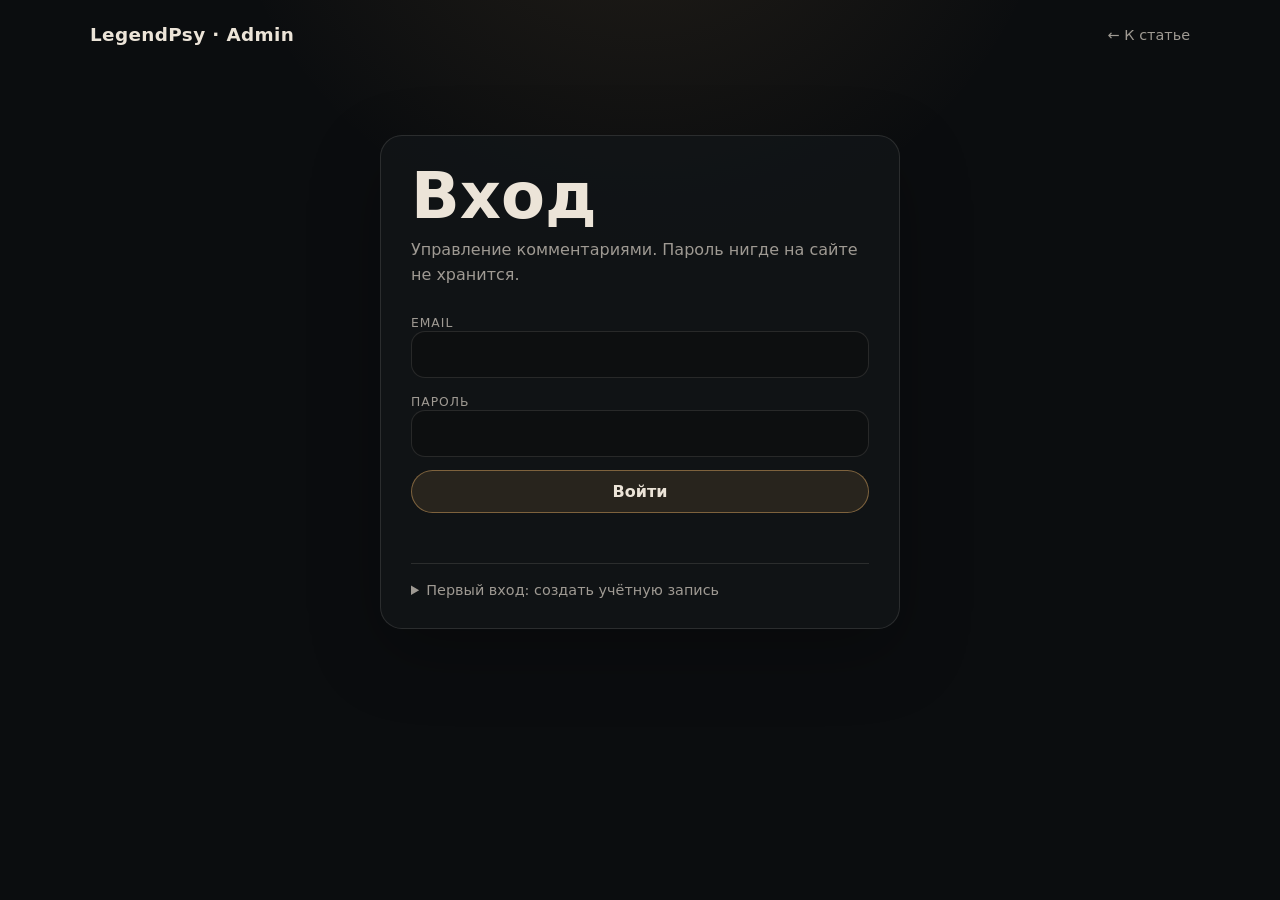
==== commit 9e19b9c7: "Switch admin dashboard to protected Edge APIs" ====
--- a/admin/index.html
+++ b/admin/index.html
@@ -2,462 +2,357 @@
 <html lang="ru">
 <head>
 <meta charset="utf-8">
-<meta name="viewport" content="width=device-width, initial-scale=1, viewport-fit=cover">
+<meta name="viewport" content="width=device-width,initial-scale=1,viewport-fit=cover">
+<meta name="robots" content="noindex,nofollow,noarchive">
 <meta name="theme-color" content="#0b0d0f">
-<title>LegendPsy — админ-панель</title>
+<title>LegendPsy · Админ-панель</title>
 <style>
 :root{
-  --bg:#0b0d0f;--panel:#13171a;--panel2:#171c20;--text:#ece4d8;--muted:#a8a29a;
-  --line:rgba(236,228,216,.12);--gold:#d3a05e;--danger:#d56a63;--ok:#84b59f;
+  --bg:#0b0d0f;--panel:#121517;--panel2:#171b1e;--paper:#ece4d8;--muted:#9f9a93;
+  --gold:#d3a05e;--red:#d36f62;--green:#81b98c;--line:rgba(236,228,216,.12);
 }
 *{box-sizing:border-box}
-html,body{margin:0;background:var(--bg);color:var(--text);font-family:Inter,ui-sans-serif,-apple-system,BlinkMacSystemFont,"Segoe UI",sans-serif}
-body{min-height:100svh}
+html{background:var(--bg);color:var(--paper);font-family:Inter,ui-sans-serif,system-ui,-apple-system,BlinkMacSystemFont,"Segoe UI",sans-serif}
+body{margin:0;min-height:100vh;background:
+radial-gradient(circle at 50% -20%,rgba(211,160,94,.12),transparent 34%),var(--bg)}
 button,input,textarea{font:inherit}
 button{cursor:pointer}
-.wrap{width:min(1100px,calc(100% - 28px));margin:0 auto;padding:28px 0 64px}
-.topbar{display:flex;align-items:center;justify-content:space-between;gap:16px;margin-bottom:24px}
-.brand{font-size:clamp(1.4rem,5vw,2.2rem);font-weight:750;letter-spacing:-.03em}
-.sub{color:var(--muted);font-size:.92rem}
-.card{background:linear-gradient(180deg,var(--panel2),var(--panel));border:1px solid var(--line);border-radius:22px;padding:20px;box-shadow:0 24px 60px rgba(0,0,0,.25)}
-.auth{max-width:520px;margin:8vh auto 0}
-.auth h1{margin:0 0 10px;font-size:2rem}
-.auth p{color:var(--muted);line-height:1.55}
-.grid{display:grid;gap:12px}
-label{font-size:.78rem;color:var(--muted);letter-spacing:.06em;text-transform:uppercase}
+.wrap{width:min(1100px,calc(100% - 28px));margin:0 auto;padding:24px 0 72px}
+.top{display:flex;justify-content:space-between;align-items:center;gap:16px;margin-bottom:28px}
+.brand{font-size:1.15rem;font-weight:750;letter-spacing:.02em}
+.back{color:var(--muted);text-decoration:none;font-size:.9rem}
+.panel{border:1px solid var(--line);background:rgba(18,21,23,.88);border-radius:22px;padding:clamp(18px,4vw,30px);box-shadow:0 24px 70px rgba(0,0,0,.25)}
+.auth{max-width:520px;margin:10vh auto 0}
+h1{font-size:clamp(2rem,7vw,4rem);line-height:.95;margin:0 0 10px}
+.sub{color:var(--muted);line-height:1.6;margin:0 0 24px}
+.form{display:grid;gap:13px}
+label{font-size:.77rem;text-transform:uppercase;letter-spacing:.08em;color:var(--muted)}
 input,textarea{
-  width:100%;border:1px solid var(--line);border-radius:14px;background:#0d1012;color:var(--text);
-  padding:13px 14px;outline:none
+  width:100%;border:1px solid var(--line);background:#0d0f10;color:var(--paper);
+  border-radius:14px;padding:13px 14px;outline:none
 }
 input:focus,textarea:focus{border-color:rgba(211,160,94,.7);box-shadow:0 0 0 3px rgba(211,160,94,.08)}
-.primary,.ghost,.danger{
-  border-radius:999px;padding:11px 15px;border:1px solid var(--line);background:transparent;color:var(--text)
-}
-.primary{border-color:rgba(211,160,94,.55);background:rgba(211,160,94,.12)}
-.danger{border-color:rgba(213,106,99,.4);color:#f4b0ab}
-.small{padding:8px 11px;font-size:.88rem}
-.actions{display:flex;flex-wrap:wrap;gap:8px}
-.status{min-height:1.4em;margin-top:10px;color:var(--muted);font-size:.9rem}
-.setup-note{margin-top:18px;padding-top:18px;border-top:1px solid var(--line)}
+.btn{border:1px solid rgba(211,160,94,.5);background:rgba(211,160,94,.12);color:var(--paper);border-radius:999px;padding:11px 16px;font-weight:700}
+.btn.secondary{border-color:var(--line);background:rgba(255,255,255,.035);font-weight:600}
+.btn.danger{border-color:rgba(211,111,98,.45);background:rgba(211,111,98,.1);color:#ffd8d2}
+.btn:disabled{opacity:.45;cursor:default}
+.note{color:var(--muted);font-size:.88rem;line-height:1.5;min-height:1.35em}
+.setup{margin-top:18px;padding-top:18px;border-top:1px solid var(--line)}
+.setup summary{cursor:pointer;color:var(--muted);font-size:.9rem}
 .hidden{display:none!important}
-.dashboard{display:grid;gap:18px}
-.toolbar{display:flex;gap:10px;align-items:center;flex-wrap:wrap}
-.search{flex:1;min-width:220px}
-.filters{display:flex;gap:8px;flex-wrap:wrap}
-.filter.active{border-color:rgba(211,160,94,.65);background:rgba(211,160,94,.12)}
-.stats{display:flex;gap:10px;flex-wrap:wrap}
-.stat{padding:10px 13px;border:1px solid var(--line);border-radius:14px;color:var(--muted)}
-.stat strong{color:var(--text)}
-.comments{display:grid;gap:12px}
-.comment{padding:16px;border:1px solid var(--line);border-radius:18px;background:rgba(255,255,255,.02)}
-.comment.hidden-comment{opacity:.62}
-.meta{display:flex;gap:10px;align-items:center;justify-content:space-between;flex-wrap:wrap;margin-bottom:10px}
-.meta-left{display:flex;gap:8px;align-items:center;flex-wrap:wrap;color:var(--muted);font-size:.82rem}
-.badge{padding:4px 8px;border-radius:999px;border:1px solid var(--line);font-size:.75rem}
-.badge.visible{color:#b6ddca;border-color:rgba(132,181,159,.35)}
-.badge.hidden-badge{color:#d8b1ae;border-color:rgba(213,106,99,.35)}
-.body{white-space:pre-wrap;overflow-wrap:anywhere;line-height:1.58;margin-bottom:14px}
-.editbox{min-height:110px;margin-bottom:10px}
-.empty{padding:34px 8px;text-align:center;color:var(--muted)}
-hr{border:0;border-top:1px solid var(--line);margin:18px 0}
-@media(max-width:640px){
-  .wrap{width:min(100% - 18px,1100px);padding-top:16px}
-  .card{padding:16px;border-radius:18px}
-  .topbar{align-items:flex-start}
-  .comment .actions{width:100%}
-  .comment .actions button{flex:1}
+.dash-head{display:flex;justify-content:space-between;align-items:flex-start;gap:18px;margin-bottom:20px}
+.dash-head h1{font-size:clamp(2rem,6vw,3.6rem)}
+.actions{display:flex;gap:8px;flex-wrap:wrap}
+.stats{display:grid;grid-template-columns:repeat(3,1fr);gap:10px;margin:18px 0}
+.stat{border:1px solid var(--line);background:rgba(255,255,255,.025);border-radius:16px;padding:14px}
+.stat b{display:block;font-size:1.55rem}.stat span{color:var(--muted);font-size:.8rem}
+.toolbar{display:grid;grid-template-columns:1fr auto;gap:10px;margin:18px 0}
+.filters{display:flex;gap:7px;flex-wrap:wrap}
+.filter{border:1px solid var(--line);background:transparent;color:var(--muted);border-radius:999px;padding:8px 11px}
+.filter.active{color:var(--paper);border-color:rgba(211,160,94,.5);background:rgba(211,160,94,.08)}
+.list{display:grid;gap:12px}
+.card{border:1px solid var(--line);background:rgba(255,255,255,.025);border-radius:18px;padding:16px}
+.card.hidden-comment{opacity:.66}
+.meta{display:flex;justify-content:space-between;gap:12px;align-items:center;margin-bottom:10px;color:var(--muted);font-size:.77rem}
+.badge{display:inline-flex;align-items:center;gap:6px;border:1px solid var(--line);border-radius:999px;padding:5px 8px}
+.dot{width:7px;height:7px;border-radius:50%;background:var(--green)}
+.hidden-comment .dot{background:var(--red)}
+.comment-text{white-space:pre-wrap;overflow-wrap:anywhere;line-height:1.58;margin:0 0 13px}
+.editor{min-height:120px;resize:vertical;margin:0 0 12px}
+.card-actions{display:flex;gap:8px;flex-wrap:wrap}
+.empty{padding:36px 12px;text-align:center;color:var(--muted)}
+.statusbar{margin:12px 0;color:var(--muted);font-size:.85rem;min-height:1.2em}
+@media(max-width:700px){
+  .toolbar{grid-template-columns:1fr}.dash-head{display:grid}.stats{grid-template-columns:1fr 1fr 1fr}
+  .meta{align-items:flex-start;flex-direction:column}.card-actions .btn{flex:1}
 }
 </style>
 </head>
 <body>
 <div class="wrap">
-  <section id="authView" class="auth card">
+  <div class="top">
     <div class="brand">LegendPsy · Admin</div>
-    <p>Вход в административную панель комментариев.</p>
-
-    <form id="loginForm" class="grid">
-      <div>
-        <label for="loginEmail">Email</label>
-        <input id="loginEmail" type="email" autocomplete="username" required>
-      </div>
-      <div>
-        <label for="loginPassword">Пароль</label>
-        <input id="loginPassword" type="password" autocomplete="current-password" minlength="8" required>
-      </div>
-      <button class="primary" type="submit">Войти</button>
-      <button id="forgotBtn" class="ghost" type="button">Забыли пароль?</button>
+    <a class="back" href="../">← К статье</a>
+  </div>
+
+  <section id="authView" class="auth panel">
+    <h1>Вход</h1>
+    <p class="sub">Управление комментариями. Пароль нигде на сайте не хранится.</p>
+    <form id="loginForm" class="form">
+      <div><label for="email">Email</label><input id="email" type="email" autocomplete="username" required></div>
+      <div><label for="password">Пароль</label><input id="password" type="password" autocomplete="current-password" required></div>
+      <button id="loginBtn" class="btn" type="submit">Войти</button>
+      <div id="loginNote" class="note" role="status"></div>
     </form>
 
-    <div id="signupBlock" class="setup-note">
-      <p><strong>Первый запуск.</strong> Если аккаунта администратора ещё нет, сначала создай учётную запись. После регистрации я выдам ей права администратора.</p>
-      <button id="showSignupBtn" class="ghost" type="button">Создать первый аккаунт</button>
-
-      <form id="signupForm" class="grid hidden" style="margin-top:14px">
-        <div>
-          <label for="signupEmail">Email</label>
-          <input id="signupEmail" type="email" autocomplete="email" required>
-        </div>
-        <div>
-          <label for="signupPassword">Пароль</label>
-          <input id="signupPassword" type="password" autocomplete="new-password" minlength="12" required>
-        </div>
-        <div>
-          <label for="signupPassword2">Повтори пароль</label>
-          <input id="signupPassword2" type="password" autocomplete="new-password" minlength="12" required>
-        </div>
-        <button class="primary" type="submit">Создать аккаунт</button>
+    <div id="activationBox" class="setup hidden">
+      <div style="font-weight:750;margin-bottom:8px">Первичная активация администратора</div>
+      <p class="note" style="margin:0 0 12px">Введи одноразовый код настройки. Он нужен только один раз — после активации перестанет работать.</p>
+      <form id="activateForm" class="form">
+        <div><label for="setupCode">Код настройки</label><input id="setupCode" type="text" autocomplete="off" autocapitalize="off" spellcheck="false" required></div>
+        <button id="activateBtn" class="btn" type="submit">Активировать админ-доступ</button>
+        <div id="activateNote" class="note" role="status"></div>
       </form>
     </div>
 
-    <p id="authStatus" class="status" role="status" aria-live="polite"></p>
+    <details class="setup">
+      <summary>Первый вход: создать учётную запись</summary>
+      <form id="signupForm" class="form" style="margin-top:14px">
+        <div><label for="signupEmail">Email</label><input id="signupEmail" type="email" autocomplete="email" required></div>
+        <div><label for="signupPassword">Новый пароль</label><input id="signupPassword" type="password" autocomplete="new-password" minlength="12" required></div>
+        <button id="signupBtn" class="btn secondary" type="submit">Создать учётную запись</button>
+        <div id="signupNote" class="note" role="status"></div>
+      </form>
+    </details>
   </section>
 
-  <section id="dashboardView" class="dashboard hidden">
-    <div class="topbar">
+  <section id="dashboard" class="hidden">
+    <div class="dash-head">
       <div>
-        <div class="brand">Комментарии</div>
-        <div id="adminEmail" class="sub"></div>
+        <h1>Комментарии</h1>
+        <p class="sub" style="margin-bottom:0">Редактирование, скрытие и удаление сообщений читателей.</p>
       </div>
-      <button id="logoutBtn" class="ghost small" type="button">Выйти</button>
+      <div class="actions">
+        <button id="refreshBtn" class="btn secondary">Обновить</button>
+        <button id="logoutBtn" class="btn secondary">Выйти</button>
+      </div>
     </div>
 
-    <div class="card">
-      <div class="toolbar">
-        <input id="searchInput" class="search" type="search" placeholder="Поиск по комментариям…">
-        <div class="filters">
-          <button class="filter ghost small active" data-filter="all" type="button">Все</button>
-          <button class="filter ghost small" data-filter="visible" type="button">Видимые</button>
-          <button class="filter ghost small" data-filter="hidden" type="button">Скрытые</button>
-        </div>
+    <div class="stats">
+      <div class="stat"><b id="totalCount">0</b><span>всего</span></div>
+      <div class="stat"><b id="visibleCount">0</b><span>видимых</span></div>
+      <div class="stat"><b id="hiddenCount">0</b><span>скрытых</span></div>
+    </div>
+
+    <div class="toolbar">
+      <input id="search" type="search" placeholder="Поиск по тексту…">
+      <div class="filters">
+        <button class="filter active" data-filter="all">Все</button>
+        <button class="filter" data-filter="visible">Видимые</button>
+        <button class="filter" data-filter="hidden">Скрытые</button>
       </div>
-      <hr>
-      <div id="stats" class="stats"></div>
     </div>
 
-    <div id="commentsList" class="comments"></div>
+    <div id="statusbar" class="statusbar" role="status"></div>
+    <div id="commentsList" class="list"></div>
   </section>
 </div>
 
-<script type="module">
-import { createClient } from "https://esm.sh/@supabase/supabase-js@2";
-
-const SUPABASE_URL = "https://eswoqjxioavegjnhosbb.supabase.co";
-const SUPABASE_PUBLISHABLE_KEY = "sb_publishable_Czx1d7slcJQgqhjOS0miWw_Na2Yrnvb";
-
-const supabase = createClient(SUPABASE_URL, SUPABASE_PUBLISHABLE_KEY, {
-  auth: { persistSession: true, autoRefreshToken: true, detectSessionInUrl: true }
-});
-
-const $ = (s) => document.querySelector(s);
-const authView = $("#authView");
-const dashboardView = $("#dashboardView");
-const authStatus = $("#authStatus");
-const loginForm = $("#loginForm");
-const signupForm = $("#signupForm");
-const showSignupBtn = $("#showSignupBtn");
-const signupBlock = $("#signupBlock");
-const forgotBtn = $("#forgotBtn");
-const logoutBtn = $("#logoutBtn");
-const commentsList = $("#commentsList");
-const searchInput = $("#searchInput");
-const stats = $("#stats");
-const adminEmail = $("#adminEmail");
-
-let comments = [];
-let filter = "all";
-
-function setStatus(message){ authStatus.textContent = message || ""; }
-
-function formatDate(value){
-  try{
-    return new Intl.DateTimeFormat("ru-RU", {
-      day:"numeric", month:"long", year:"numeric", hour:"2-digit", minute:"2-digit"
-    }).format(new Date(value));
-  }catch(_){ return ""; }
-}
-
-function escapeText(value){
-  const div = document.createElement("div");
-  div.textContent = value ?? "";
-  return div.innerHTML;
-}
-
-async function isAdmin(){
-  const { data, error } = await supabase.rpc("is_current_admin");
-  if(error) return false;
-  return data === true;
-}
-
-async function refreshSetupVisibility(){
-  const { data, error } = await supabase.rpc("admin_is_initialized");
-  if(!error && data === true) signupBlock.classList.add("hidden");
-}
-
-async function showDashboard(session){
-  const allowed = await isAdmin();
-  if(!allowed){
-    authView.classList.remove("hidden");
-    dashboardView.classList.add("hidden");
-    setStatus("Аккаунт существует, но права администратора ещё не выданы.");
-    return;
-  }
-
-  authView.classList.add("hidden");
-  dashboardView.classList.remove("hidden");
-  adminEmail.textContent = session?.user?.email || "";
-  setStatus("");
-  await loadComments();
-}
-
-async function routeBySession(){
-  await refreshSetupVisibility();
-  const { data: { session } } = await supabase.auth.getSession();
-  if(session) await showDashboard(session);
-  else{
-    authView.classList.remove("hidden");
-    dashboardView.classList.add("hidden");
-  }
-}
-
-loginForm.addEventListener("submit", async (e)=>{
-  e.preventDefault();
-  setStatus("Вхожу…");
-  const email = $("#loginEmail").value.trim();
-  const password = $("#loginPassword").value;
-  const { data, error } = await supabase.auth.signInWithPassword({ email, password });
-  if(error){
-    setStatus("Не удалось войти. Проверь email и пароль.");
-    return;
-  }
-  await showDashboard(data.session);
-});
-
-showSignupBtn.addEventListener("click", ()=>{
-  signupForm.classList.toggle("hidden");
-});
-
-signupForm.addEventListener("submit", async (e)=>{
-  e.preventDefault();
-  const email = $("#signupEmail").value.trim();
-  const password = $("#signupPassword").value;
-  const password2 = $("#signupPassword2").value;
-
-  if(password !== password2){
-    setStatus("Пароли не совпадают.");
-    return;
-  }
-
-  setStatus("Создаю аккаунт…");
-  const { data, error } = await supabase.auth.signUp({
-    email,
-    password,
-    options: { emailRedirectTo: window.location.href }
+<script>
+(()=>{
+  const SUPABASE_URL='https://eswoqjxioavegjnhosbb.supabase.co';
+  const KEY='sb_publishable_Czx1d7slcJQgqhjOS0miWw_Na2Yrnvb';
+  const ADMIN_URL=SUPABASE_URL+'/functions/v1/admin-comments';
+  const SETUP_URL=SUPABASE_URL+'/functions/v1/admin-setup';
+  const $=s=>document.querySelector(s);
+  const $$=s=>[...document.querySelectorAll(s)];
+  const authView=$('#authView'), dashboard=$('#dashboard');
+  const loginForm=$('#loginForm'), signupForm=$('#signupForm'), activateForm=$('#activateForm');
+  const loginNote=$('#loginNote'), signupNote=$('#signupNote'), activateNote=$('#activateNote'), statusbar=$('#statusbar');
+  const activationBox=$('#activationBox');
+  const list=$('#commentsList'), search=$('#search');
+  let comments=[],filter='all';
+
+  function getSession(){
+    try{return JSON.parse(sessionStorage.getItem('legendpsy_admin_session')||'null')}catch(_){return null}
+  }
+  function setSession(s){sessionStorage.setItem('legendpsy_admin_session',JSON.stringify(s))}
+  function clearSession(){sessionStorage.removeItem('legendpsy_admin_session')}
+  function authHeaders(token){
+    return {'apikey':KEY,'Authorization':'Bearer '+token,'Content-Type':'application/json'};
+  }
+  async function refreshSession(){
+    const s=getSession(); if(!s?.refresh_token) return null;
+    const r=await fetch(SUPABASE_URL+'/auth/v1/token?grant_type=refresh_token',{
+      method:'POST',headers:{'apikey':KEY,'Content-Type':'application/json'},
+      body:JSON.stringify({refresh_token:s.refresh_token})
+    });
+    if(!r.ok){clearSession();return null}
+    const next=await r.json();setSession(next);return next;
+  }
+  async function adminCall(payload,retry=true){
+    let s=getSession(); if(!s?.access_token) throw new Error('unauthorized');
+    let r=await fetch(ADMIN_URL,{method:'POST',headers:authHeaders(s.access_token),body:JSON.stringify(payload)});
+    if(r.status===401 && retry){
+      s=await refreshSession();
+      if(s) return adminCall(payload,false);
+    }
+    const data=await r.json().catch(()=>({}));
+    if(!r.ok) throw new Error(data.error||('http_'+r.status));
+    return data;
+  }
+  function showAuth(msg='',showActivation=false){
+    authView.classList.remove('hidden');dashboard.classList.add('hidden');
+    activationBox.classList.toggle('hidden',!showActivation);
+    if(msg)loginNote.textContent=msg;
+  }
+  function showDashboard(){
+    authView.classList.add('hidden');dashboard.classList.remove('hidden');
+  }
+  function dateLabel(value){
+    try{return new Intl.DateTimeFormat('ru-RU',{day:'2-digit',month:'2-digit',year:'numeric',hour:'2-digit',minute:'2-digit'}).format(new Date(value))}
+    catch(_){return value||''}
+  }
+  function counts(){
+    $('#totalCount').textContent=comments.length;
+    $('#visibleCount').textContent=comments.filter(x=>x.is_visible).length;
+    $('#hiddenCount').textContent=comments.filter(x=>!x.is_visible).length;
+  }
+  function filtered(){
+    const q=search.value.trim().toLowerCase();
+    return comments.filter(c=>{
+      const f=filter==='all'||(filter==='visible'&&c.is_visible)||(filter==='hidden'&&!c.is_visible);
+      const s=!q||c.body.toLowerCase().includes(q);
+      return f&&s;
+    });
+  }
+  function render(){
+    counts();list.replaceChildren();
+    const rows=filtered();
+    if(!rows.length){
+      const e=document.createElement('div');e.className='empty';e.textContent='Ничего не найдено.';list.append(e);return;
+    }
+    rows.forEach(c=>{
+      const card=document.createElement('article');card.className='card'+(c.is_visible?'':' hidden-comment');
+      const meta=document.createElement('div');meta.className='meta';
+      const badge=document.createElement('span');badge.className='badge';
+      const dot=document.createElement('i');dot.className='dot';
+      const label=document.createElement('span');label.textContent=c.is_visible?'Видимый':'Скрытый';
+      badge.append(dot,label);
+      const date=document.createElement('span');date.textContent=dateLabel(c.created_at);
+      meta.append(badge,date);
+
+      const text=document.createElement('p');text.className='comment-text';text.textContent=c.body;
+      const editor=document.createElement('textarea');editor.className='editor hidden';editor.value=c.body;editor.maxLength=2000;
+
+      const actions=document.createElement('div');actions.className='card-actions';
+      const vis=document.createElement('button');vis.className='btn secondary';vis.textContent=c.is_visible?'Скрыть':'Показать';
+      const edit=document.createElement('button');edit.className='btn secondary';edit.textContent='Редактировать';
+      const del=document.createElement('button');del.className='btn danger';del.textContent='Удалить';
+      actions.append(vis,edit,del);
+
+      vis.onclick=()=>mutate(async()=>{
+        const data=await adminCall({action:'set_visibility',id:c.id,is_visible:!c.is_visible});
+        Object.assign(c,data.comment);render();
+      });
+
+      let editing=false;
+      edit.onclick=()=>mutate(async()=>{
+        if(!editing){
+          editing=true;text.classList.add('hidden');editor.classList.remove('hidden');edit.textContent='Сохранить';editor.focus();return;
+        }
+        const body=editor.value.trim();
+        if(!body){statusbar.textContent='Комментарий не может быть пустым.';return}
+        const data=await adminCall({action:'edit',id:c.id,body});
+        Object.assign(c,data.comment);editing=false;text.classList.remove('hidden');editor.classList.add('hidden');edit.textContent='Редактировать';render();
+      });
+
+      del.onclick=()=>mutate(async()=>{
+        if(!confirm('Удалить комментарий навсегда? Это действие нельзя отменить.'))return;
+        await adminCall({action:'delete',id:c.id});
+        comments=comments.filter(x=>x.id!==c.id);render();
+      });
+
+      card.append(meta,text,editor,actions);list.append(card);
+    });
+  }
+  async function mutate(fn){
+    statusbar.textContent='Сохраняю…';
+    try{await fn();statusbar.textContent='Готово.'}
+    catch(e){statusbar.textContent='Ошибка: '+friendly(e.message)}
+  }
+  function friendly(code){
+    const map={
+      unauthorized:'Сессия закончилась. Войди снова.',
+      forbidden:'Этот аккаунт ещё не получил права администратора.',
+      invalid_comment:'Проверь текст комментария.',
+      update_failed:'Не удалось сохранить изменения.',
+      delete_failed:'Не удалось удалить комментарий.'
+    };
+    return map[code]||'Не удалось выполнить действие.';
+  }
+  async function load(){
+    statusbar.textContent='Загружаю…';
+    try{
+      const data=await adminCall({action:'list'});
+      comments=data.comments||[];showDashboard();render();statusbar.textContent='';
+    }catch(e){
+      if(e.message==='forbidden'){
+        showAuth('Аккаунт существует. Осталось один раз активировать права администратора.',true);
+      }else{
+        clearSession();showAuth(friendly(e.message));
+      }
+    }
+  }
+
+  activateForm.addEventListener('submit',async e=>{
+    e.preventDefault();
+    const s=getSession();
+    if(!s?.access_token){activateNote.textContent='Сначала войди в созданную учётную запись.';return}
+    const code=$('#setupCode').value.trim();
+    if(!code)return;
+    $('#activateBtn').disabled=true;activateNote.textContent='Активирую…';
+    try{
+      const r=await fetch(SETUP_URL,{
+        method:'POST',
+        headers:authHeaders(s.access_token),
+        body:JSON.stringify({code})
+      });
+      const data=await r.json().catch(()=>({}));
+      if(!r.ok)throw new Error(data.error||('http_'+r.status));
+      $('#setupCode').value='';
+      activateNote.textContent='Админ-доступ активирован.';
+      await load();
+    }catch(e){
+      if(e.message==='invalid_setup_code')activateNote.textContent='Неверный или просроченный код настройки.';
+      else if(e.message==='admin_already_initialized')activateNote.textContent='Первичный администратор уже создан.';
+      else if(e.message==='unauthorized')activateNote.textContent='Сессия закончилась. Войди заново.';
+      else activateNote.textContent='Не удалось активировать доступ.';
+    }finally{$('#activateBtn').disabled=false}
   });
 
-  if(error){
-    setStatus("Не удалось создать аккаунт: " + error.message);
-    return;
-  }
-
-  if(data.session){
-    setStatus("Аккаунт создан. Теперь нужно выдать ему права администратора.");
-  }else{
-    setStatus("Аккаунт создан. Проверь почту и подтвердите email, затем вернись сюда и войди.");
-  }
-});
-
-forgotBtn.addEventListener("click", async ()=>{
-  const email = $("#loginEmail").value.trim();
-  if(!email){
-    setStatus("Сначала введи email.");
-    return;
-  }
-  const { error } = await supabase.auth.resetPasswordForEmail(email, {
-    redirectTo: window.location.href
+  loginForm.addEventListener('submit',async e=>{
+    e.preventDefault();loginNote.textContent='Вхожу…';$('#loginBtn').disabled=true;
+    try{
+      const email=$('#email').value.trim(),password=$('#password').value;
+      const r=await fetch(SUPABASE_URL+'/auth/v1/token?grant_type=password',{
+        method:'POST',headers:{'apikey':KEY,'Content-Type':'application/json'},
+        body:JSON.stringify({email,password})
+      });
+      const data=await r.json().catch(()=>({}));
+      if(!r.ok)throw new Error('login_failed');
+      setSession(data);await load();
+    }catch(_){loginNote.textContent='Не удалось войти. Проверь email, пароль и подтверждение почты.'}
+    finally{$('#loginBtn').disabled=false}
   });
-  setStatus(error ? "Не удалось отправить письмо." : "Ссылка для смены пароля отправлена на email.");
-});
-
-logoutBtn.addEventListener("click", async ()=>{
-  await supabase.auth.signOut();
-  comments = [];
-  authView.classList.remove("hidden");
-  dashboardView.classList.add("hidden");
-});
-
-async function loadComments(){
-  commentsList.innerHTML = '<div class="card empty">Загружаю…</div>';
-  const { data, error } = await supabase
-    .from("comments")
-    .select("id,article_id,body,created_at,is_visible")
-    .order("created_at", { ascending:false })
-    .limit(500);
-
-  if(error){
-    commentsList.innerHTML = '<div class="card empty">Не удалось загрузить комментарии.</div>';
-    return;
-  }
-  comments = data || [];
-  render();
-}
-
-function render(){
-  const q = searchInput.value.trim().toLowerCase();
-  const filtered = comments.filter(c=>{
-    const filterOk = filter==="all" || (filter==="visible" ? c.is_visible : !c.is_visible);
-    const searchOk = !q || c.body.toLowerCase().includes(q);
-    return filterOk && searchOk;
+
+  signupForm.addEventListener('submit',async e=>{
+    e.preventDefault();signupNote.textContent='Создаю…';$('#signupBtn').disabled=true;
+    try{
+      const email=$('#signupEmail').value.trim(),password=$('#signupPassword').value;
+      if(password.length<12)throw new Error('weak');
+      const r=await fetch(SUPABASE_URL+'/auth/v1/signup',{
+        method:'POST',headers:{'apikey':KEY,'Content-Type':'application/json'},
+        body:JSON.stringify({email,password})
+      });
+      const data=await r.json().catch(()=>({}));
+      if(!r.ok)throw new Error(data?.msg||'signup_failed');
+      signupNote.textContent=data?.session
+        ? 'Учётная запись создана. Теперь войди и введи одноразовый код настройки.'
+        : 'Учётная запись создана. Проверь почту и подтверди email. Затем войди сюда и введи одноразовый код настройки.';
+    }catch(e){signupNote.textContent=e.message==='weak'?'Пароль должен быть не короче 12 символов.':'Не удалось создать учётную запись.'}
+    finally{$('#signupBtn').disabled=false}
   });
 
-  const visibleCount = comments.filter(c=>c.is_visible).length;
-  const hiddenCount = comments.length - visibleCount;
-  stats.innerHTML =
-    '<div class="stat">Всего: <strong>'+comments.length+'</strong></div>'+
-    '<div class="stat">Видимые: <strong>'+visibleCount+'</strong></div>'+
-    '<div class="stat">Скрытые: <strong>'+hiddenCount+'</strong></div>';
-
-  if(!filtered.length){
-    commentsList.innerHTML = '<div class="card empty">Ничего не найдено.</div>';
-    return;
-  }
-
-  commentsList.innerHTML = filtered.map(c=>`
-    <article class="comment ${c.is_visible ? "" : "hidden-comment"}" data-id="${c.id}">
-      <div class="meta">
-        <div class="meta-left">
-          <span>${formatDate(c.created_at)}</span>
-          <span class="badge ${c.is_visible ? "visible" : "hidden-badge"}">${c.is_visible ? "Видимый" : "Скрытый"}</span>
-        </div>
-        <span class="sub">${escapeText(c.article_id)}</span>
-      </div>
-      <div class="body" data-role="body">${escapeText(c.body)}</div>
-      <div class="actions">
-        <button class="ghost small" data-action="edit" type="button">Редактировать</button>
-        <button class="ghost small" data-action="visibility" type="button">${c.is_visible ? "Скрыть" : "Показать"}</button>
-        <button class="danger small" data-action="delete" type="button">Удалить</button>
-      </div>
-    </article>
-  `).join("");
-}
-
-searchInput.addEventListener("input", render);
-document.querySelectorAll(".filter").forEach(btn=>{
-  btn.addEventListener("click", ()=>{
-    document.querySelectorAll(".filter").forEach(x=>x.classList.remove("active"));
-    btn.classList.add("active");
-    filter = btn.dataset.filter;
-    render();
+  $('#refreshBtn').onclick=load;
+  $('#logoutBtn').onclick=()=>{clearSession();showAuth('Ты вышел из админ-панели.',false)};
+  search.addEventListener('input',render);
+  $$('.filter').forEach(b=>b.onclick=()=>{
+    filter=b.dataset.filter;$$('.filter').forEach(x=>x.classList.toggle('active',x===b));render();
   });
-});
-
-commentsList.addEventListener("click", async (e)=>{
-  const button = e.target.closest("button[data-action]");
-  if(!button) return;
-  const article = button.closest(".comment");
-  const id = article.dataset.id;
-  const item = comments.find(c=>c.id===id);
-  if(!item) return;
-
-  if(button.dataset.action==="visibility"){
-    button.disabled = true;
-    const { data, error } = await supabase
-      .from("comments")
-      .update({ is_visible: !item.is_visible })
-      .eq("id", id)
-      .select("id,article_id,body,created_at,is_visible")
-      .single();
-
-    if(!error && data){
-      comments = comments.map(c=>c.id===id ? data : c);
-      render();
-    }else{
-      alert("Не удалось изменить видимость.");
-      button.disabled = false;
-    }
-    return;
-  }
-
-  if(button.dataset.action==="delete"){
-    if(!confirm("Удалить этот комментарий навсегда? Это действие нельзя отменить.")) return;
-    button.disabled = true;
-    const { error } = await supabase.from("comments").delete().eq("id", id);
-    if(!error){
-      comments = comments.filter(c=>c.id!==id);
-      render();
-    }else{
-      alert("Не удалось удалить комментарий.");
-      button.disabled = false;
-    }
-    return;
-  }
-
-  if(button.dataset.action==="edit"){
-    if(article.querySelector("textarea")) return;
-    const bodyEl = article.querySelector('[data-role="body"]');
-    bodyEl.classList.add("hidden");
-
-    const textarea = document.createElement("textarea");
-    textarea.className = "editbox";
-    textarea.maxLength = 2000;
-    textarea.value = item.body;
-
-    const save = document.createElement("button");
-    save.className = "primary small";
-    save.type = "button";
-    save.textContent = "Сохранить";
-
-    const cancel = document.createElement("button");
-    cancel.className = "ghost small";
-    cancel.type = "button";
-    cancel.textContent = "Отмена";
-
-    const row = document.createElement("div");
-    row.className = "actions";
-    row.append(save, cancel);
-
-    bodyEl.after(textarea, row);
-    textarea.focus();
-
-    cancel.addEventListener("click", ()=>{
-      textarea.remove();
-      row.remove();
-      bodyEl.classList.remove("hidden");
-    });
-
-    save.addEventListener("click", async ()=>{
-      const body = textarea.value.trim();
-      if(!body){ alert("Комментарий не может быть пустым."); return; }
-      save.disabled = true;
-
-      const { data, error } = await supabase
-        .from("comments")
-        .update({ body })
-        .eq("id", id)
-        .select("id,article_id,body,created_at,is_visible")
-        .single();
-
-      if(!error && data){
-        comments = comments.map(c=>c.id===id ? data : c);
-        render();
-      }else{
-        alert("Не удалось сохранить изменения.");
-        save.disabled = false;
-      }
-    });
-  }
-});
-
-supabase.auth.onAuthStateChange(async (event, session)=>{
-  if(event==="PASSWORD_RECOVERY" && session){
-    const next = prompt("Введите новый пароль (минимум 12 символов):");
-    if(next && next.length>=12){
-      const { error } = await supabase.auth.updateUser({ password: next });
-      alert(error ? "Не удалось сменить пароль." : "Пароль изменён.");
-    }
-  }
-});
-
-await routeBySession();
+
+  if(getSession())load();
+})();
 </script>
 </body>
 </html>
